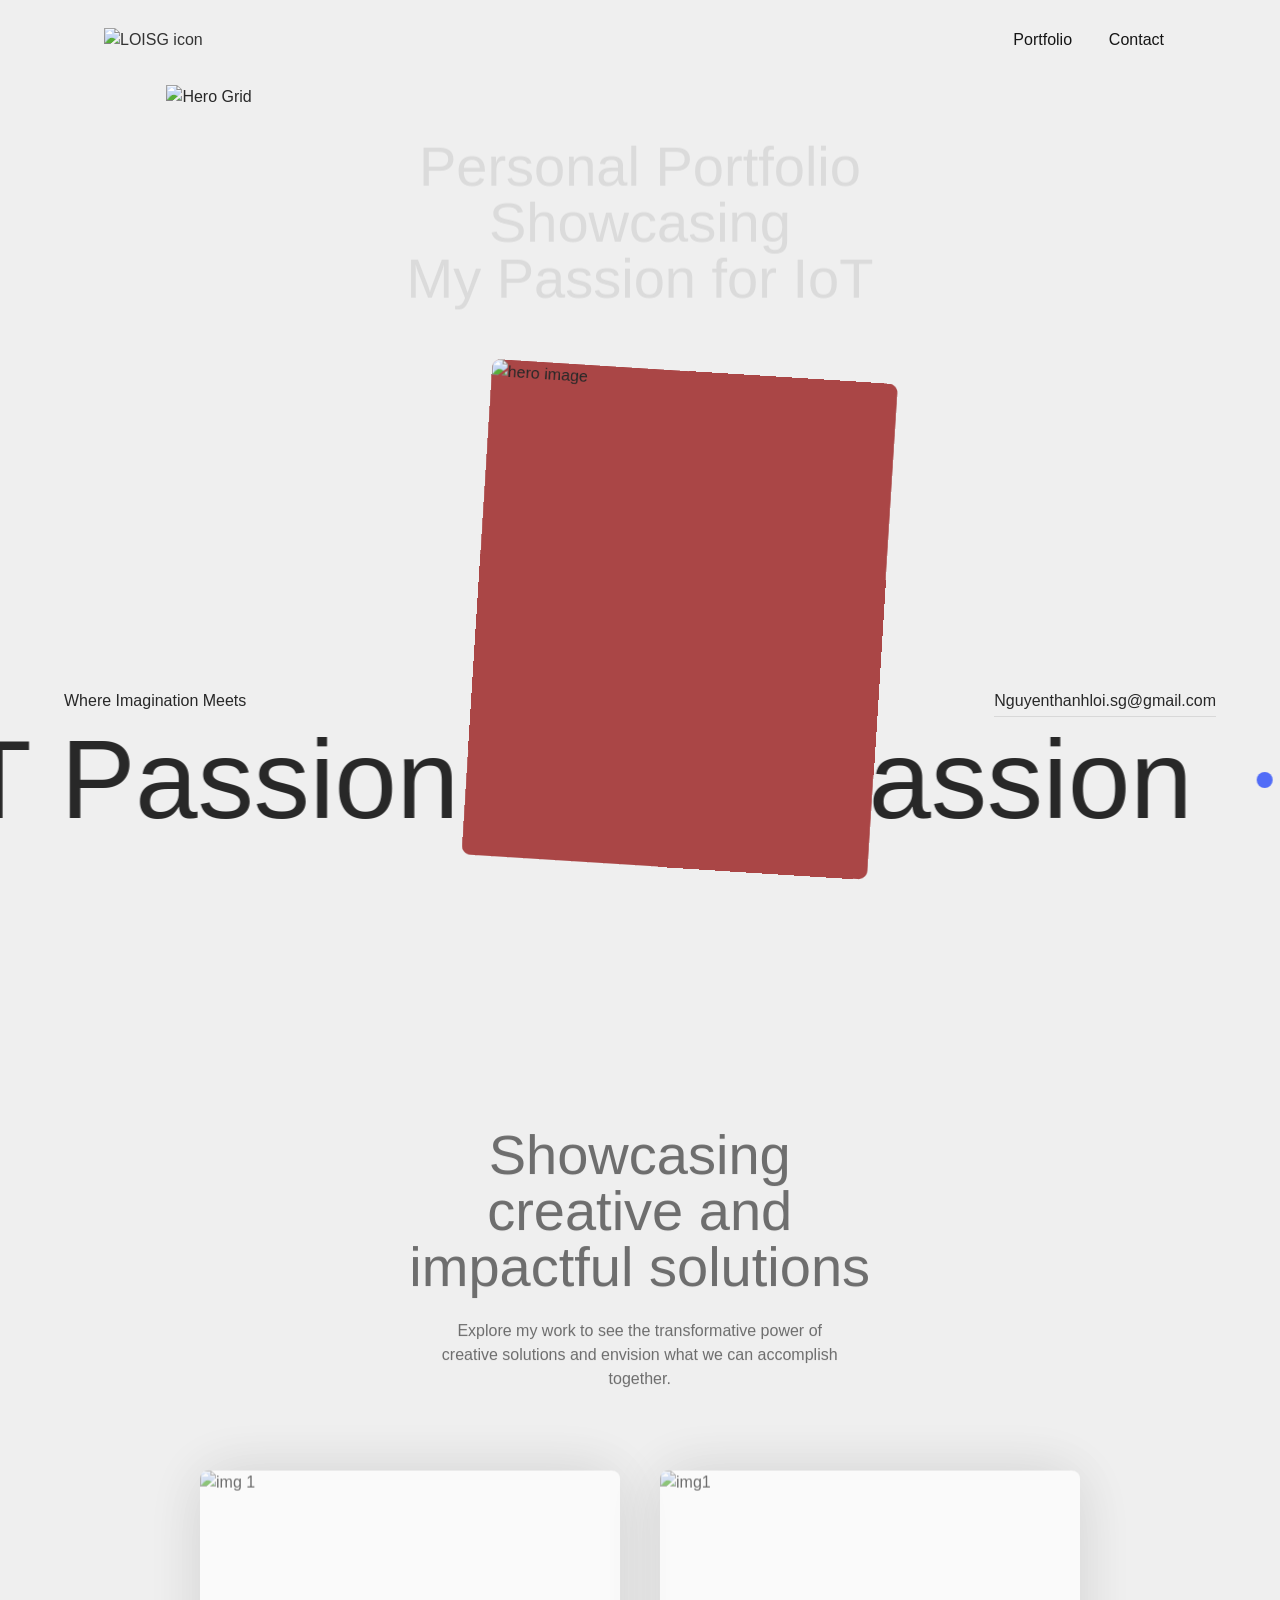
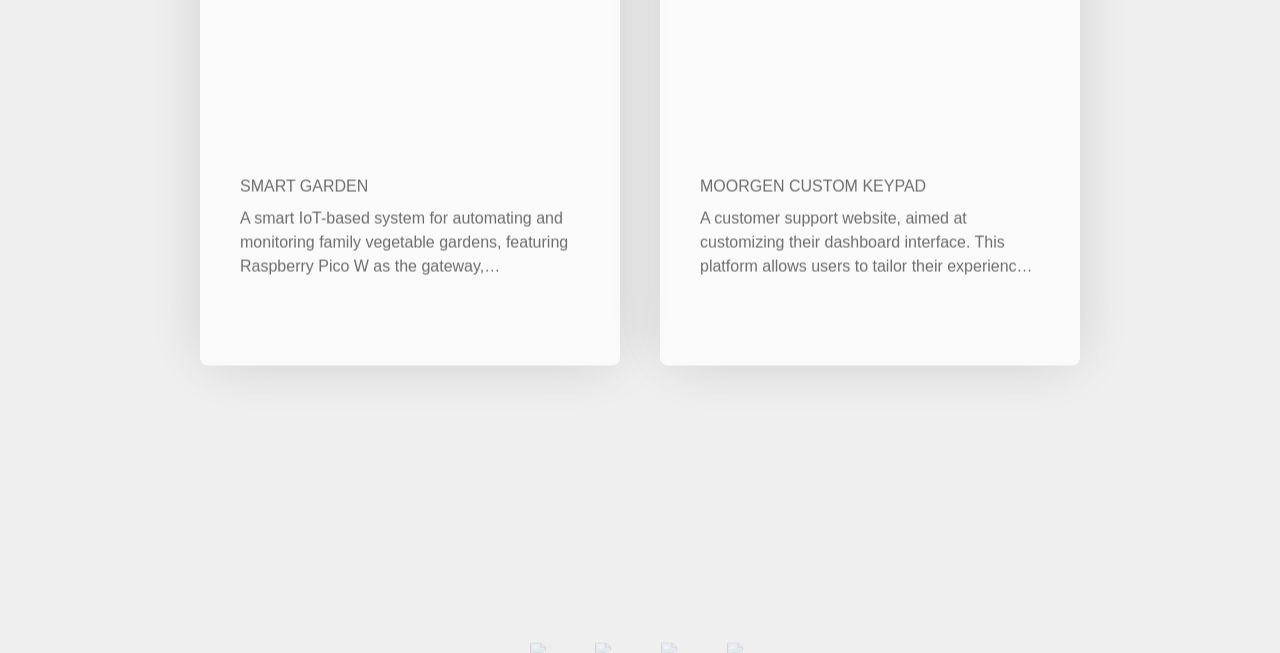
==== index.html @ 0ff7c307 "Add files via upload" ====
<!DOCTYPE html>
<html
    data-wf-domain="loisg-passion-site.webflow.io"
    data-wf-page="6790f8ea25bfd6df474d1ed1"
    data-wf-site="6790f8ea25bfd6df474d1e7c"
    data-wf-status="1"
    lang="en"
    data-wf-locale="en"
>
    <head>
        <meta charset="utf-8" />
        <title>LOISG - Personal Portfolio Showcasing Passion for IoT</title>
        <meta
            content="Explore LOISG – a personal portfolio showcasing innovative electronics and technology projects. Discover IoT systems, automated solutions, and creative designs, fueled by passion for engineering and innovation."
            name="description"
        />
        <meta content="LOISG - Personal Portfolio Showcasing Passion for IoT" property="og:title" />
        <meta
            content="Explore LOISG – a personal portfolio showcasing innovative electronics and technology projects. Discover IoT systems, automated solutions, and creative designs, fueled by passion for engineering and innovation."
            property="og:description"
        />
        <meta
            content="https://cdn.prod.website-files.com/6790f8ea25bfd6df474d1e7c/67911009c39aebdae62a42f0_opengraph.jpg"
            property="og:image"
        />
        <meta content="LOISG - Personal Portfolio Showcasing Passion for IoT" property="twitter:title" />
        <meta
            content="Explore LOISG – a personal portfolio showcasing innovative electronics and technology projects. Discover IoT systems, automated solutions, and creative designs, fueled by passion for engineering and innovation."
            property="twitter:description"
        />
        <meta
            content="https://cdn.prod.website-files.com/6790f8ea25bfd6df474d1e7c/67911009c39aebdae62a42f0_opengraph.jpg"
            property="twitter:image"
        />
        <meta property="og:type" content="website" />
        <meta content="summary_large_image" name="twitter:card" />
        <meta content="width=device-width, initial-scale=1" name="viewport" />
        <meta content="Webflow" name="generator" />
        <link
            href="./css/style.css"
            rel="stylesheet"
            type="text/css"
        />
        <style>
            @media (min-width: 992px) {
                html.w-mod-js:not(.w-mod-ix) [data-w-id="0c7c2682-6342-a43c-b392-cb6e493522ea"] {
                    -webkit-transform: translate3d(0, 30vh, 0) scale3d(1.3, 1.3, 1) rotateX(0) rotateY(0) rotateZ(0)
                        skew(0, 0);
                    -moz-transform: translate3d(0, 30vh, 0) scale3d(1.3, 1.3, 1) rotateX(0) rotateY(0) rotateZ(0)
                        skew(0, 0);
                    -ms-transform: translate3d(0, 30vh, 0) scale3d(1.3, 1.3, 1) rotateX(0) rotateY(0) rotateZ(0)
                        skew(0, 0);
                    transform: translate3d(0, 30vh, 0) scale3d(1.3, 1.3, 1) rotateX(0) rotateY(0) rotateZ(0) skew(0, 0);
                    opacity: 0;
                }
                html.w-mod-js:not(.w-mod-ix) [data-w-id="a2ff7de1-f5c8-9a0f-7d5f-4812849e6410"] {
                    -webkit-transform: translate3d(0, 30vh, 0) scale3d(1.3, 1.3, 1) rotateX(0) rotateY(0) rotateZ(0)
                        skew(0, 0);
                    -moz-transform: translate3d(0, 30vh, 0) scale3d(1.3, 1.3, 1) rotateX(0) rotateY(0) rotateZ(0)
                        skew(0, 0);
                    -ms-transform: translate3d(0, 30vh, 0) scale3d(1.3, 1.3, 1) rotateX(0) rotateY(0) rotateZ(0)
                        skew(0, 0);
                    transform: translate3d(0, 30vh, 0) scale3d(1.3, 1.3, 1) rotateX(0) rotateY(0) rotateZ(0) skew(0, 0);
                    opacity: 0;
                }
                html.w-mod-js:not(.w-mod-ix) [data-w-id="0cc9797f-b74e-017e-ffb6-8be9cac3d6a0"] {
                    -webkit-transform: translate3d(0, 30vh, 0) scale3d(1.3, 1.3, 1) rotateX(0) rotateY(0) rotateZ(0)
                        skew(0, 0);
                    -moz-transform: translate3d(0, 30vh, 0) scale3d(1.3, 1.3, 1) rotateX(0) rotateY(0) rotateZ(0)
                        skew(0, 0);
                    -ms-transform: translate3d(0, 30vh, 0) scale3d(1.3, 1.3, 1) rotateX(0) rotateY(0) rotateZ(0)
                        skew(0, 0);
                    transform: translate3d(0, 30vh, 0) scale3d(1.3, 1.3, 1) rotateX(0) rotateY(0) rotateZ(0) skew(0, 0);
                    opacity: 0;
                }
            }
            @media (max-width: 991px) and (min-width: 768px) {
                html.w-mod-js:not(.w-mod-ix) [data-w-id="0c7c2682-6342-a43c-b392-cb6e493522ea"] {
                    -webkit-transform: translate3d(0, 30vh, 0) scale3d(1.3, 1.3, 1) rotateX(0) rotateY(0)
                        rotateZ(3.712deg) skew(0, 0);
                    -moz-transform: translate3d(0, 30vh, 0) scale3d(1.3, 1.3, 1) rotateX(0) rotateY(0) rotateZ(3.712deg)
                        skew(0, 0);
                    -ms-transform: translate3d(0, 30vh, 0) scale3d(1.3, 1.3, 1) rotateX(0) rotateY(0) rotateZ(3.712deg)
                        skew(0, 0);
                    transform: translate3d(0, 30vh, 0) scale3d(1.3, 1.3, 1) rotateX(0) rotateY(0) rotateZ(3.712deg)
                        skew(0, 0);
                    opacity: 0;
                }
                html.w-mod-js:not(.w-mod-ix) [data-w-id="a2ff7de1-f5c8-9a0f-7d5f-4812849e6410"] {
                    -webkit-transform: translate3d(0, 30vh, 0) scale3d(1.3, 1.3, 1) rotateX(0) rotateY(0)
                        rotateZ(-0.463deg) skew(0, 0);
                    -moz-transform: translate3d(0, 30vh, 0) scale3d(1.3, 1.3, 1) rotateX(0) rotateY(0)
                        rotateZ(-0.463deg) skew(0, 0);
                    -ms-transform: translate3d(0, 30vh, 0) scale3d(1.3, 1.3, 1) rotateX(0) rotateY(0) rotateZ(-0.463deg)
                        skew(0, 0);
                    transform: translate3d(0, 30vh, 0) scale3d(1.3, 1.3, 1) rotateX(0) rotateY(0) rotateZ(-0.463deg)
                        skew(0, 0);
                    opacity: 0;
                }
                html.w-mod-js:not(.w-mod-ix) [data-w-id="0cc9797f-b74e-017e-ffb6-8be9cac3d6a0"] {
                    -webkit-transform: translate3d(0, 30vh, 0) scale3d(1.3, 1.3, 1) rotateX(0) rotateY(0)
                        rotateZ(-4.89deg) skew(0, 0);
                    -moz-transform: translate3d(0, 30vh, 0) scale3d(1.3, 1.3, 1) rotateX(0) rotateY(0) rotateZ(-4.89deg)
                        skew(0, 0);
                    -ms-transform: translate3d(0, 30vh, 0) scale3d(1.3, 1.3, 1) rotateX(0) rotateY(0) rotateZ(-4.89deg)
                        skew(0, 0);
                    transform: translate3d(0, 30vh, 0) scale3d(1.3, 1.3, 1) rotateX(0) rotateY(0) rotateZ(-4.89deg)
                        skew(0, 0);
                    opacity: 0;
                }
            }
            @media (max-width: 767px) and (min-width: 480px) {
                html.w-mod-js:not(.w-mod-ix) [data-w-id="0c7c2682-6342-a43c-b392-cb6e493522ea"] {
                    -webkit-transform: translate3d(0, 30vh, 0) scale3d(1.3, 1.3, 1) rotateX(0) rotateY(0)
                        rotateZ(3.712deg) skew(0, 0);
                    -moz-transform: translate3d(0, 30vh, 0) scale3d(1.3, 1.3, 1) rotateX(0) rotateY(0) rotateZ(3.712deg)
                        skew(0, 0);
                    -ms-transform: translate3d(0, 30vh, 0) scale3d(1.3, 1.3, 1) rotateX(0) rotateY(0) rotateZ(3.712deg)
                        skew(0, 0);
                    transform: translate3d(0, 30vh, 0) scale3d(1.3, 1.3, 1) rotateX(0) rotateY(0) rotateZ(3.712deg)
                        skew(0, 0);
                    opacity: 0;
                }
                html.w-mod-js:not(.w-mod-ix) [data-w-id="a2ff7de1-f5c8-9a0f-7d5f-4812849e6410"] {
                    -webkit-transform: translate3d(0, 30vh, 0) scale3d(1.3, 1.3, 1) rotateX(0) rotateY(0)
                        rotateZ(-0.463deg) skew(0, 0);
                    -moz-transform: translate3d(0, 30vh, 0) scale3d(1.3, 1.3, 1) rotateX(0) rotateY(0)
                        rotateZ(-0.463deg) skew(0, 0);
                    -ms-transform: translate3d(0, 30vh, 0) scale3d(1.3, 1.3, 1) rotateX(0) rotateY(0) rotateZ(-0.463deg)
                        skew(0, 0);
                    transform: translate3d(0, 30vh, 0) scale3d(1.3, 1.3, 1) rotateX(0) rotateY(0) rotateZ(-0.463deg)
                        skew(0, 0);
                    opacity: 0;
                }
                html.w-mod-js:not(.w-mod-ix) [data-w-id="0cc9797f-b74e-017e-ffb6-8be9cac3d6a0"] {
                    -webkit-transform: translate3d(0, 30vh, 0) scale3d(1.3, 1.3, 1) rotateX(0) rotateY(0)
                        rotateZ(-4.89deg) skew(0, 0);
                    -moz-transform: translate3d(0, 30vh, 0) scale3d(1.3, 1.3, 1) rotateX(0) rotateY(0) rotateZ(-4.89deg)
                        skew(0, 0);
                    -ms-transform: translate3d(0, 30vh, 0) scale3d(1.3, 1.3, 1) rotateX(0) rotateY(0) rotateZ(-4.89deg)
                        skew(0, 0);
                    transform: translate3d(0, 30vh, 0) scale3d(1.3, 1.3, 1) rotateX(0) rotateY(0) rotateZ(-4.89deg)
                        skew(0, 0);
                    opacity: 0;
                }
            }
            @media (max-width: 479px) {
                html.w-mod-js:not(.w-mod-ix) [data-w-id="0c7c2682-6342-a43c-b392-cb6e493522ea"] {
                    -webkit-transform: translate3d(0, 30vh, 0) scale3d(1.3, 1.3, 1) rotateX(0) rotateY(0)
                        rotateZ(3.712deg) skew(0, 0);
                    -moz-transform: translate3d(0, 30vh, 0) scale3d(1.3, 1.3, 1) rotateX(0) rotateY(0) rotateZ(3.712deg)
                        skew(0, 0);
                    -ms-transform: translate3d(0, 30vh, 0) scale3d(1.3, 1.3, 1) rotateX(0) rotateY(0) rotateZ(3.712deg)
                        skew(0, 0);
                    transform: translate3d(0, 30vh, 0) scale3d(1.3, 1.3, 1) rotateX(0) rotateY(0) rotateZ(3.712deg)
                        skew(0, 0);
                    opacity: 0;
                }
                html.w-mod-js:not(.w-mod-ix) [data-w-id="a2ff7de1-f5c8-9a0f-7d5f-4812849e6410"] {
                    -webkit-transform: translate3d(0, 30vh, 0) scale3d(1.3, 1.3, 1) rotateX(0) rotateY(0)
                        rotateZ(-0.463deg) skew(0, 0);
                    -moz-transform: translate3d(0, 30vh, 0) scale3d(1.3, 1.3, 1) rotateX(0) rotateY(0)
                        rotateZ(-0.463deg) skew(0, 0);
                    -ms-transform: translate3d(0, 30vh, 0) scale3d(1.3, 1.3, 1) rotateX(0) rotateY(0) rotateZ(-0.463deg)
                        skew(0, 0);
                    transform: translate3d(0, 30vh, 0) scale3d(1.3, 1.3, 1) rotateX(0) rotateY(0) rotateZ(-0.463deg)
                        skew(0, 0);
                    opacity: 0;
                }
                html.w-mod-js:not(.w-mod-ix) [data-w-id="0cc9797f-b74e-017e-ffb6-8be9cac3d6a0"] {
                    -webkit-transform: translate3d(0, 30vh, 0) scale3d(1.3, 1.3, 1) rotateX(0) rotateY(0)
                        rotateZ(-4.89deg) skew(0, 0);
                    -moz-transform: translate3d(0, 30vh, 0) scale3d(1.3, 1.3, 1) rotateX(0) rotateY(0) rotateZ(-4.89deg)
                        skew(0, 0);
                    -ms-transform: translate3d(0, 30vh, 0) scale3d(1.3, 1.3, 1) rotateX(0) rotateY(0) rotateZ(-4.89deg)
                        skew(0, 0);
                    transform: translate3d(0, 30vh, 0) scale3d(1.3, 1.3, 1) rotateX(0) rotateY(0) rotateZ(-4.89deg)
                        skew(0, 0);
                    opacity: 0;
                }
            }
        </style>
        <script type="text/javascript">
            !(function (o, c) {
                var n = c.documentElement,
                    t = " w-mod-"
                ;(n.className += t + "js"),
                    ("ontouchstart" in o || (o.DocumentTouch && c instanceof DocumentTouch)) &&
                        (n.className += t + "touch")
            })(window, document)
        </script>
        <link
            href="https://cdn.prod.website-files.com/6790f8ea25bfd6df474d1e7c/67911d015299837e9db771ef_Favicon-loisg-small.svg"
            rel="shortcut icon"
            type="image/x-icon"
        />
        <link
            href="https://cdn.prod.website-files.com/6790f8ea25bfd6df474d1e7c/67911cf6c8962456f4c2b087_Favicon-loisg.svg"
            rel="apple-touch-icon"
        />
    </head>
    <body>
        <div
            data-animation="default"
            data-collapse="medium"
            data-duration="400"
            data-easing="ease"
            data-easing2="ease"
            role="banner"
            class="navbar w-nav"
        >
            <div class="container container-large w-container">
                <div class="navbar-component">
                    <a
                        href="./"
                        data-w-id="c08c31ce-33d2-82a1-d45c-c9af799b5687"
                        aria-current="page"
                        class="brand w-nav-brand w--current"
                        ><img
                            loading="lazy"
                            src="https://cdn.prod.website-files.com/6790f8ea25bfd6df474d1e7c/67911008443bcf5f6f31fd9a_LoiSG.svg"
                            alt="LOISG icon"
                    /></a>
                    <div class="nav-menu-wrap">
                        <div class="right-navbar-content">
                            <a href="./portfolio/" class="link-block-navbar w-inline-block"
                                ><div class="text-weight-medium">Portfolio</div></a
                            ><a href="./contact/" class="link-block-navbar w-inline-block"
                                ><div class="text-weight-medium">Contact</div></a
                            >
                        </div>
                        <div>
                            <div class="nav-menu-wrap">
                                <div class="menu-button w-nav-button">
                                    <img
                                        src="https://cdn.prod.website-files.com/6790f8ea25bfd6df474d1e7c/6791169849626940019168e5_menu-icon.svg"
                                        alt="menu icon"
                                        class="menu-icon"
                                    />
                                </div>
                            </div>
                            <nav role="navigation" class="nav-menu w-nav-menu">
                                <a href="./portfolio/" class="nav-link w-inline-block"
                                    ><div class="text-weight-medium">Portfolio</div></a
                                ><a href="./contact/" class="nav-link w-inline-block"
                                    ><div class="text-weight-medium">Contact</div></a
                                >
                            </nav>
                        </div>
                    </div>
                </div>
            </div>
        </div>
        <section class="hero">
            <div class="hero-wrapper">
                <div class="w-layout-blockcontainer container w-container">
                    <div class="hero-header">
                        <div
                            style="
                                -webkit-transform: translate3d(0, 10vh, 0) scale3d(1, 1, 1) rotateX(0) rotateY(0)
                                    rotateZ(0) skew(0, 0);
                                -moz-transform: translate3d(0, 10vh, 0) scale3d(1, 1, 1) rotateX(0) rotateY(0)
                                    rotateZ(0) skew(0, 0);
                                -ms-transform: translate3d(0, 10vh, 0) scale3d(1, 1, 1) rotateX(0) rotateY(0) rotateZ(0)
                                    skew(0, 0);
                                transform: translate3d(0, 10vh, 0) scale3d(1, 1, 1) rotateX(0) rotateY(0) rotateZ(0)
                                    skew(0, 0);
                                opacity: 0;
                            "
                            class="heading"
                        >
                            <h2 class="heading-2">Personal Portfolio Showcasing<br />My Passion for IoT</h2>
                        </div>
                    </div>
                </div>
                <div class="hero-interaction-wrapper">
                    <div data-w-id="0cc9797f-b74e-017e-ffb6-8be9cac3d6a0" class="hero-card first">
                        <img
                            src="https://cdn.prod.website-files.com/6790f8ea25bfd6df474d1e7c/6791ee51208fbdf064c0afbb_img1-min.jpg"
                            loading="lazy"
                            sizes="(max-width: 479px) 100vw, (max-width: 767px) 662.600830078125px, 100vw"
                            srcset="
                                https://cdn.prod.website-files.com/6790f8ea25bfd6df474d1e7c/6791ee51208fbdf064c0afbb_img1-min-p-500.jpg 500w,
                                https://cdn.prod.website-files.com/6790f8ea25bfd6df474d1e7c/6791ee51208fbdf064c0afbb_img1-min-p-800.jpg 800w,
                                https://cdn.prod.website-files.com/6790f8ea25bfd6df474d1e7c/6791ee51208fbdf064c0afbb_img1-min.jpg       900w
                            "
                            alt="hero image"
                            class="image"
                        />
                    </div>
                    <div data-w-id="a2ff7de1-f5c8-9a0f-7d5f-4812849e6410" class="hero-card second">
                        <img
                            src="https://cdn.prod.website-files.com/6790f8ea25bfd6df474d1e7c/679110094dd9c8aa9fc2557e_img2-min.jpg"
                            loading="lazy"
                            sizes="(max-width: 479px) 100vw, (max-width: 767px) 606.121826171875px, 92vw"
                            srcset="
                                https://cdn.prod.website-files.com/6790f8ea25bfd6df474d1e7c/679110094dd9c8aa9fc2557e_img2-min-p-500.jpg 500w,
                                https://cdn.prod.website-files.com/6790f8ea25bfd6df474d1e7c/679110094dd9c8aa9fc2557e_img2-min-p-800.jpg 800w,
                                https://cdn.prod.website-files.com/6790f8ea25bfd6df474d1e7c/679110094dd9c8aa9fc2557e_img2-min.jpg       900w
                            "
                            alt="hero image"
                            class="image"
                        />
                    </div>
                    <div data-w-id="0c7c2682-6342-a43c-b392-cb6e493522ea" class="hero-card third">
                        <img
                            src="https://cdn.prod.website-files.com/6790f8ea25bfd6df474d1e7c/67911009eb7a121c6027fd7a_img3-min.jpg"
                            loading="lazy"
                            sizes="(max-width: 479px) 100vw, (max-width: 767px) 647.9447021484375px, 98vw"
                            srcset="
                                https://cdn.prod.website-files.com/6790f8ea25bfd6df474d1e7c/67911009eb7a121c6027fd7a_img3-min-p-500.jpg 500w,
                                https://cdn.prod.website-files.com/6790f8ea25bfd6df474d1e7c/67911009eb7a121c6027fd7a_img3-min-p-800.jpg 800w,
                                https://cdn.prod.website-files.com/6790f8ea25bfd6df474d1e7c/67911009eb7a121c6027fd7a_img3-min.jpg       900w
                            "
                            alt="hero image"
                            class="image"
                        />
                    </div>
                </div>
                <div class="hero-component">
                    <div
                        style="
                            -webkit-transform: translate3d(0, 15vh, 0) scale3d(1, 1, 1) rotateX(0) rotateY(0) rotateZ(0)
                                skew(0, 0);
                            -moz-transform: translate3d(0, 15vh, 0) scale3d(1, 1, 1) rotateX(0) rotateY(0) rotateZ(0)
                                skew(0, 0);
                            -ms-transform: translate3d(0, 15vh, 0) scale3d(1, 1, 1) rotateX(0) rotateY(0) rotateZ(0)
                                skew(0, 0);
                            transform: translate3d(0, 15vh, 0) scale3d(1, 1, 1) rotateX(0) rotateY(0) rotateZ(0)
                                skew(0, 0);
                            opacity: 0;
                        "
                        class="hero-content"
                    >
                        <div class="hero-left-content">
                            <div class="text-weight-medium">Where Imagination Meets</div>
                        </div>
                        <div class="hero-button">
                            <a
                                data-w-id="f367486e-ac08-4db0-60b7-352914eece19"
                                href="./contact/"
                                class="button-hero w-inline-block"
                                ><div class="text-weight-medium">Nguyenthanhloi.sg@gmail.com</div>
                                <div class="button-line-wrap">
                                    <div style="width: 0%" class="button-line-animation"></div></div
                            ></a>
                        </div>
                    </div>
                    <div
                        style="
                            -webkit-transform: translate3d(0, 15vh, 0) scale3d(1, 1, 1) rotateX(0) rotateY(0) rotateZ(0)
                                skew(0, 0);
                            -moz-transform: translate3d(0, 15vh, 0) scale3d(1, 1, 1) rotateX(0) rotateY(0) rotateZ(0)
                                skew(0, 0);
                            -ms-transform: translate3d(0, 15vh, 0) scale3d(1, 1, 1) rotateX(0) rotateY(0) rotateZ(0)
                                skew(0, 0);
                            transform: translate3d(0, 15vh, 0) scale3d(1, 1, 1) rotateX(0) rotateY(0) rotateZ(0)
                                skew(0, 0);
                            opacity: 0;
                        "
                        class="hero-big-text"
                    >
                        <div
                            style="
                                -webkit-transform: translate3d(0%, 0, 0) scale3d(1, 1, 1) rotateX(0) rotateY(0)
                                    rotateZ(0) skew(0, 0);
                                -moz-transform: translate3d(0%, 0, 0) scale3d(1, 1, 1) rotateX(0) rotateY(0) rotateZ(0)
                                    skew(0, 0);
                                -ms-transform: translate3d(0%, 0, 0) scale3d(1, 1, 1) rotateX(0) rotateY(0) rotateZ(0)
                                    skew(0, 0);
                                transform: translate3d(0%, 0, 0) scale3d(1, 1, 1) rotateX(0) rotateY(0) rotateZ(0)
                                    skew(0, 0);
                            "
                            class="hero-big-text-child"
                        >
                            <div class="hero-marquee">
                                <div class="text-size-display">IoT Passion</div>
                                <div class="big-elipse"></div>
                            </div>
                            <div class="hero-marquee">
                                <div class="text-size-display">IoT Passion</div>
                                <div class="big-elipse"></div>
                            </div>
                            <div class="hero-marquee">
                                <div class="text-size-display">IoT Passion</div>
                                <div class="big-elipse"></div>
                            </div>
                            <div class="hero-marquee">
                                <div class="text-size-display">IoT Passion</div>
                                <div class="big-elipse"></div>
                            </div>
                        </div>
                        <div
                            style="
                                -webkit-transform: translate3d(0%, 0, 0) scale3d(1, 1, 1) rotateX(0) rotateY(0)
                                    rotateZ(0) skew(0, 0);
                                -moz-transform: translate3d(0%, 0, 0) scale3d(1, 1, 1) rotateX(0) rotateY(0) rotateZ(0)
                                    skew(0, 0);
                                -ms-transform: translate3d(0%, 0, 0) scale3d(1, 1, 1) rotateX(0) rotateY(0) rotateZ(0)
                                    skew(0, 0);
                                transform: translate3d(0%, 0, 0) scale3d(1, 1, 1) rotateX(0) rotateY(0) rotateZ(0)
                                    skew(0, 0);
                            "
                            class="hero-big-text-child"
                        >
                            <div class="hero-marquee">
                                <div class="text-size-display">IoT Passion</div>
                                <div class="big-elipse"></div>
                            </div>
                            <div class="hero-marquee">
                                <div class="text-size-display">IoT Passion</div>
                                <div class="big-elipse"></div>
                            </div>
                            <div class="hero-marquee">
                                <div class="text-size-display">IoT Passion</div>
                                <div class="big-elipse"></div>
                            </div>
                            <div class="hero-marquee">
                                <div class="text-size-display">IoT Passion</div>
                                <div class="big-elipse"></div>
                            </div>
                        </div>
                    </div>
                </div>
                <div class="hero-grid">
                    <img
                        src="https://cdn.prod.website-files.com/6790f8ea25bfd6df474d1e7c/6790f8ea25bfd6df474d1eec_Hero%20Background%20Grid.svg"
                        loading="lazy"
                        alt="Hero Grid"
                    />
                </div>
            </div>
        </section>
        <section class="section-logos">
            <div class="w-layout-blockcontainer container container-width-75 w-container">
                <div class="big-gap">
                    <div class="works-wrapper">
                        <div class="header">
                            <h2 class="heading-2">Showcasing creative and impactful solutions</h2>
                            <div class="max-width-45ch">
                                <p>
                                    Explore my work to see the transformative power of creative solutions and envision
                                    what we can accomplish together.
                                </p>
                            </div>
                        </div>
                        <div class="collection-list-wrapper">
                            <div class="collection-list">
                                <div
                                    id="w-node-c3549086-0594-530f-241f-27cd71a5bf88-474d1ed1"
                                    data-w-id="c3549086-0594-530f-241f-27cd71a5bf88"
                                    class="works-card box-shadow"
                                >
                                    <div class="works-link">
                                        <div class="works-image">
                                            <img
                                                src="https://cdn.prod.website-files.com/6790f8ea25bfd6df474d1e7c/6791edbec05d901840872158_img1.jpg"
                                                loading="lazy"
                                                sizes="(max-width: 479px) 83vw, (max-width: 767px) 65vw, (max-width: 991px) 33vw, 34vw"
                                                srcset="
                                                    https://cdn.prod.website-files.com/6790f8ea25bfd6df474d1e7c/6791edbec05d901840872158_img1-p-500.jpg   500w,
                                                    https://cdn.prod.website-files.com/6790f8ea25bfd6df474d1e7c/6791edbec05d901840872158_img1-p-800.jpg   800w,
                                                    https://cdn.prod.website-files.com/6790f8ea25bfd6df474d1e7c/6791edbec05d901840872158_img1-p-1080.jpg 1080w,
                                                    https://cdn.prod.website-files.com/6790f8ea25bfd6df474d1e7c/6791edbec05d901840872158_img1.jpg        1500w
                                                "
                                                alt="img 1"
                                                class="image landscape"
                                            /><a href="./portfolio/project-1/" class="works-hover-follow w-inline-block"
                                                ><div class="font-move">
                                                    <div class="text-weight-medium">View Project</div>
                                                </div></a
                                            >
                                        </div>
                                        <div class="work-content">
                                            <a href="./portfolio/project-1/" class="text-weight-medium caps">SMART GARDEN</a>
                                            <p class="work-card-paragraph">
                                                A smart IoT-based system for automating and monitoring family vegetable
                                                gardens, featuring Raspberry Pico W as the gateway, STM32F103C8T6 (Blue
                                                Pill) as nodes, Firebase as the Server, and LoRa communication.
                                            </p>
                                        </div>
                                    </div>
                                </div>
                                <div
                                    id="w-node-_5b456548-04c5-2c67-3018-2d0c510257e5-474d1ed1"
                                    data-w-id="5b456548-04c5-2c67-3018-2d0c510257e5"
                                    class="works-card box-shadow"
                                >
                                    <div class="works-link">
                                        <div class="works-image">
                                            <img
                                                src="https://cdn.prod.website-files.com/6790f8ea25bfd6df474d1e7c/67926400569a4f50128b23b2_img1.jpg"
                                                loading="lazy"
                                                sizes="(max-width: 479px) 83vw, (max-width: 767px) 65vw, (max-width: 991px) 33vw, 34vw"
                                                srcset="
                                                    https://cdn.prod.website-files.com/6790f8ea25bfd6df474d1e7c/67926400569a4f50128b23b2_img1-p-500.jpg   500w,
                                                    https://cdn.prod.website-files.com/6790f8ea25bfd6df474d1e7c/67926400569a4f50128b23b2_img1-p-800.jpg   800w,
                                                    https://cdn.prod.website-files.com/6790f8ea25bfd6df474d1e7c/67926400569a4f50128b23b2_img1-p-1080.jpg 1080w,
                                                    https://cdn.prod.website-files.com/6790f8ea25bfd6df474d1e7c/67926400569a4f50128b23b2_img1.jpg        1500w
                                                "
                                                alt="img1"
                                                class="image landscape"
                                            /><a
                                                href="https://moorgen-custom-keypad.netlify.app/"
                                                target="_blank"
                                                class="works-hover-follow w-inline-block"
                                                ><div class="font-move">
                                                    <div class="text-weight-medium">View Project</div>
                                                </div></a
                                            >
                                        </div>
                                        <div class="work-content">
                                            <a
                                                href="https://moorgen-custom-keypad.netlify.app/"
                                                target="_blank"
                                                class="text-weight-medium caps"
                                                >moorgen custom keypad</a
                                            >
                                            <p class="work-card-paragraph">
                                                A customer support website, aimed at customizing their dashboard
                                                interface. This platform allows users to tailor their experience to
                                                better meet their individual needs. Easy navigation and user-friendly
                                                functionality are top priorities.
                                            </p>
                                        </div>
                                    </div>
                                </div>
                            </div>
                        </div>
                    </div>
                </div>
            </div>
        </section>
        <section class="section-footer">
            <div class="w-layout-blockcontainer container w-container">
                <div class="footer-component">
                    <div data-w-id="c5d8eef3-d830-ec9d-883c-86fdefaf285f" style="opacity: 0" class="footer-heading">
                        <img
                            src="https://cdn.prod.website-files.com/6790f8ea25bfd6df474d1e7c/67911008443bcf5f6f31fd9a_LoiSG.svg"
                            loading="lazy"
                            alt="LOISG icon"
                        />
                    </div>
                    <div class="footer-links-component">
                        <div class="footer-social-wrapper">
                            <a
                                href="https://www.facebook.com/Nguyenthanhloisg/"
                                target="_blank"
                                class="footer-social w-inline-block"
                                ><img
                                    src="https://cdn.prod.website-files.com/6790f8ea25bfd6df474d1e7c/679223565b77d182dee3b9c1_vector1.svg"
                                    loading="lazy"
                                    alt="vector1"
                                    class="icon-links" /></a
                            ><a
                                href="https://www.youtube.com/@Nguyenthanhloisg"
                                target="_blank"
                                class="footer-social w-inline-block"
                                ><img
                                    src="https://cdn.prod.website-files.com/6790f8ea25bfd6df474d1e7c/67922355a29a5d27f6a448c2_vector2.svg"
                                    loading="lazy"
                                    alt="vector2"
                                    class="icon-links" /></a
                            ><a
                                href="https://www.linkedin.com/in/nguyenthanhloisg/"
                                target="_blank"
                                class="footer-social w-inline-block"
                                ><img
                                    src="https://cdn.prod.website-files.com/6790f8ea25bfd6df474d1e7c/67922356d6a744ac090addc0_vector4.svg"
                                    loading="lazy"
                                    alt="vector4"
                                    class="icon-links" /></a
                            ><a
                                href="https://github.com/nguyenthanhloisg"
                                target="_blank"
                                class="footer-social w-inline-block"
                                ><img
                                    src="https://cdn.prod.website-files.com/6790f8ea25bfd6df474d1e7c/67922356080cc864ffed2ece_vector3.svg"
                                    loading="lazy"
                                    alt="vector3"
                                    class="icon-links"
                            /></a>
                        </div>
                    </div>
                </div>
            </div>
        </section>
        <script
            src="./js/jquery.js"
            type="text/javascript"
        ></script>
        <script
            src="./js/loisg.js"
            type="text/javascript"
        ></script>
        <script>
            $(document).ready(function() {$(".w-webflow-badge").removeClass("w-webflow-badge").empty(); });
        </script>
    </body>
</html>
---- css/style.css ----
html {
  -webkit-text-size-adjust: 100%;
  -ms-text-size-adjust: 100%;
  font-family: sans-serif;
}

body {
  margin: 0;
}

article, aside, details, figcaption, figure, footer, header, hgroup, main, menu, nav, section, summary {
  display: block;
}

audio, canvas, progress, video {
  vertical-align: baseline;
  display: inline-block;
}

audio:not([controls]) {
  height: 0;
  display: none;
}

[hidden], template {
  display: none;
}

a {
  background-color: #0000;
}

a:active, a:hover {
  outline: 0;
}

abbr[title] {
  border-bottom: 1px dotted;
}

b, strong {
  font-weight: bold;
}

dfn {
  font-style: italic;
}

h1 {
  margin: .67em 0;
  font-size: 2em;
}

mark {
  color: #000;
  background: #ff0;
}

small {
  font-size: 80%;
}

sub, sup {
  vertical-align: baseline;
  font-size: 75%;
  line-height: 0;
  position: relative;
}

sup {
  top: -.5em;
}

sub {
  bottom: -.25em;
}

img {
  border: 0;
}

svg:not(:root) {
  overflow: hidden;
}

hr {
  box-sizing: content-box;
  height: 0;
}

pre {
  overflow: auto;
}

code, kbd, pre, samp {
  font-family: monospace;
  font-size: 1em;
}

button, input, optgroup, select, textarea {
  color: inherit;
  font: inherit;
  margin: 0;
}

button {
  overflow: visible;
}

button, select {
  text-transform: none;
}

button, html input[type="button"], input[type="reset"] {
  -webkit-appearance: button;
  cursor: pointer;
}

button[disabled], html input[disabled] {
  cursor: default;
}

button::-moz-focus-inner, input::-moz-focus-inner {
  border: 0;
  padding: 0;
}

input {
  line-height: normal;
}

input[type="checkbox"], input[type="radio"] {
  box-sizing: border-box;
  padding: 0;
}

input[type="number"]::-webkit-inner-spin-button, input[type="number"]::-webkit-outer-spin-button {
  height: auto;
}

input[type="search"] {
  -webkit-appearance: none;
}

input[type="search"]::-webkit-search-cancel-button, input[type="search"]::-webkit-search-decoration {
  -webkit-appearance: none;
}

legend {
  border: 0;
  padding: 0;
}

textarea {
  overflow: auto;
}

optgroup {
  font-weight: bold;
}

table {
  border-collapse: collapse;
  border-spacing: 0;
}

td, th {
  padding: 0;
}

@font-face {
  font-family: webflow-icons;
  src: url("[data-uri]") format("truetype");
  font-weight: normal;
  font-style: normal;
}

[class^="w-icon-"], [class*=" w-icon-"] {
  speak: none;
  font-variant: normal;
  text-transform: none;
  -webkit-font-smoothing: antialiased;
  -moz-osx-font-smoothing: grayscale;
  font-style: normal;
  font-weight: normal;
  line-height: 1;
  font-family: webflow-icons !important;
}

.w-icon-slider-right:before {
  content: "î˜€";
}

.w-icon-slider-left:before {
  content: "î˜";
}

.w-icon-nav-menu:before {
  content: "î˜‚";
}

.w-icon-arrow-down:before, .w-icon-dropdown-toggle:before {
  content: "î˜ƒ";
}

.w-icon-file-upload-remove:before {
  content: "î¤€";
}

.w-icon-file-upload-icon:before {
  content: "î¤ƒ";
}

* {
  box-sizing: border-box;
}

html {
  height: 100%;
}

body {
  color: #333;
  background-color: #fff;
  min-height: 100%;
  margin: 0;
  font-family: Arial, sans-serif;
  font-size: 14px;
  line-height: 20px;
}

img {
  vertical-align: middle;
  max-width: 100%;
  display: inline-block;
}

html.w-mod-touch * {
  background-attachment: scroll !important;
}

.w-block {
  display: block;
}

.w-inline-block {
  max-width: 100%;
  display: inline-block;
}

.w-clearfix:before, .w-clearfix:after {
  content: " ";
  grid-area: 1 / 1 / 2 / 2;
  display: table;
}

.w-clearfix:after {
  clear: both;
}

.w-hidden {
  display: none;
}

.w-button {
  color: #fff;
  line-height: inherit;
  cursor: pointer;
  background-color: #3898ec;
  border: 0;
  border-radius: 0;
  padding: 9px 15px;
  text-decoration: none;
  display: inline-block;
}

input.w-button {
  -webkit-appearance: button;
}

html[data-w-dynpage] [data-w-cloak] {
  color: #0000 !important;
}

.w-code-block {
  margin: unset;
}

pre.w-code-block code {
  all: inherit;
}

.w-optimization {
  display: contents;
}

.w-webflow-badge, .w-webflow-badge > img {
  box-sizing: unset;
  width: unset;
  height: unset;
  max-height: unset;
  max-width: unset;
  min-height: unset;
  min-width: unset;
  margin: unset;
  padding: unset;
  float: unset;
  clear: unset;
  border: unset;
  border-radius: unset;
  background: unset;
  background-image: unset;
  background-position: unset;
  background-size: unset;
  background-repeat: unset;
  background-origin: unset;
  background-clip: unset;
  background-attachment: unset;
  background-color: unset;
  box-shadow: unset;
  transform: unset;
  direction: unset;
  font-family: unset;
  font-weight: unset;
  color: unset;
  font-size: unset;
  line-height: unset;
  font-style: unset;
  font-variant: unset;
  text-align: unset;
  letter-spacing: unset;
  -webkit-text-decoration: unset;
  text-decoration: unset;
  text-indent: unset;
  text-transform: unset;
  list-style-type: unset;
  text-shadow: unset;
  vertical-align: unset;
  cursor: unset;
  white-space: unset;
  word-break: unset;
  word-spacing: unset;
  word-wrap: unset;
  transition: unset;
}

.w-webflow-badge {
  white-space: nowrap;
  cursor: pointer;
  box-shadow: 0 0 0 1px #0000001a, 0 1px 3px #0000001a;
  visibility: visible !important;
  opacity: 1 !important;
  z-index: 2147483647 !important;
  color: #aaadb0 !important;
  overflow: unset !important;
  background-color: #fff !important;
  border-radius: 3px !important;
  width: auto !important;
  height: auto !important;
  margin: 0 !important;
  padding: 6px !important;
  font-size: 12px !important;
  line-height: 14px !important;
  text-decoration: none !important;
  display: inline-block !important;
  position: fixed !important;
  inset: auto 12px 12px auto !important;
  transform: none !important;
}

.w-webflow-badge > img {
  position: unset;
  visibility: unset !important;
  opacity: 1 !important;
  vertical-align: middle !important;
  display: inline-block !important;
}

h1, h2, h3, h4, h5, h6 {
  margin-bottom: 10px;
  font-weight: bold;
}

h1 {
  margin-top: 20px;
  font-size: 38px;
  line-height: 44px;
}

h2 {
  margin-top: 20px;
  font-size: 32px;
  line-height: 36px;
}

h3 {
  margin-top: 20px;
  font-size: 24px;
  line-height: 30px;
}

h4 {
  margin-top: 10px;
  font-size: 18px;
  line-height: 24px;
}

h5 {
  margin-top: 10px;
  font-size: 14px;
  line-height: 20px;
}

h6 {
  margin-top: 10px;
  font-size: 12px;
  line-height: 18px;
}

p {
  margin-top: 0;
  margin-bottom: 10px;
}

blockquote {
  border-left: 5px solid #e2e2e2;
  margin: 0 0 10px;
  padding: 10px 20px;
  font-size: 18px;
  line-height: 22px;
}

figure {
  margin: 0 0 10px;
}

figcaption {
  text-align: center;
  margin-top: 5px;
}

ul, ol {
  margin-top: 0;
  margin-bottom: 10px;
  padding-left: 40px;
}

.w-list-unstyled {
  padding-left: 0;
  list-style: none;
}

.w-embed:before, .w-embed:after {
  content: " ";
  grid-area: 1 / 1 / 2 / 2;
  display: table;
}

.w-embed:after {
  clear: both;
}

.w-video {
  width: 100%;
  padding: 0;
  position: relative;
}

.w-video iframe, .w-video object, .w-video embed {
  border: none;
  width: 100%;
  height: 100%;
  position: absolute;
  top: 0;
  left: 0;
}

fieldset {
  border: 0;
  margin: 0;
  padding: 0;
}

button, [type="button"], [type="reset"] {
  cursor: pointer;
  -webkit-appearance: button;
  border: 0;
}

.w-form {
  margin: 0 0 15px;
}

.w-form-done {
  text-align: center;
  background-color: #ddd;
  padding: 20px;
  display: none;
}

.w-form-fail {
  background-color: #ffdede;
  margin-top: 10px;
  padding: 10px;
  display: none;
}

label {
  margin-bottom: 5px;
  font-weight: bold;
  display: block;
}

.w-input, .w-select {
  color: #333;
  vertical-align: middle;
  background-color: #fff;
  border: 1px solid #ccc;
  width: 100%;
  height: 38px;
  margin-bottom: 10px;
  padding: 8px 12px;
  font-size: 14px;
  line-height: 1.42857;
  display: block;
}

.w-input::placeholder, .w-select::placeholder {
  color: #999;
}

.w-input:focus, .w-select:focus {
  border-color: #3898ec;
  outline: 0;
}

.w-input[disabled], .w-select[disabled], .w-input[readonly], .w-select[readonly], fieldset[disabled] .w-input, fieldset[disabled] .w-select {
  cursor: not-allowed;
}

.w-input[disabled]:not(.w-input-disabled), .w-select[disabled]:not(.w-input-disabled), .w-input[readonly], .w-select[readonly], fieldset[disabled]:not(.w-input-disabled) .w-input, fieldset[disabled]:not(.w-input-disabled) .w-select {
  background-color: #eee;
}

textarea.w-input, textarea.w-select {
  height: auto;
}

.w-select {
  background-color: #f3f3f3;
}

.w-select[multiple] {
  height: auto;
}

.w-form-label {
  cursor: pointer;
  margin-bottom: 0;
  font-weight: normal;
  display: inline-block;
}

.w-radio {
  margin-bottom: 5px;
  padding-left: 20px;
  display: block;
}

.w-radio:before, .w-radio:after {
  content: " ";
  grid-area: 1 / 1 / 2 / 2;
  display: table;
}

.w-radio:after {
  clear: both;
}

.w-radio-input {
  float: left;
  margin: 3px 0 0 -20px;
  line-height: normal;
}

.w-file-upload {
  margin-bottom: 10px;
  display: block;
}

.w-file-upload-input {
  opacity: 0;
  z-index: -100;
  width: .1px;
  height: .1px;
  position: absolute;
  overflow: hidden;
}

.w-file-upload-default, .w-file-upload-uploading, .w-file-upload-success {
  color: #333;
  display: inline-block;
}

.w-file-upload-error {
  margin-top: 10px;
  display: block;
}

.w-file-upload-default.w-hidden, .w-file-upload-uploading.w-hidden, .w-file-upload-error.w-hidden, .w-file-upload-success.w-hidden {
  display: none;
}

.w-file-upload-uploading-btn {
  cursor: pointer;
  background-color: #fafafa;
  border: 1px solid #ccc;
  margin: 0;
  padding: 8px 12px;
  font-size: 14px;
  font-weight: normal;
  display: flex;
}

.w-file-upload-file {
  background-color: #fafafa;
  border: 1px solid #ccc;
  flex-grow: 1;
  justify-content: space-between;
  margin: 0;
  padding: 8px 9px 8px 11px;
  display: flex;
}

.w-file-upload-file-name {
  font-size: 14px;
  font-weight: normal;
  display: block;
}

.w-file-remove-link {
  cursor: pointer;
  width: auto;
  height: auto;
  margin-top: 3px;
  margin-left: 10px;
  padding: 3px;
  display: block;
}

.w-icon-file-upload-remove {
  margin: auto;
  font-size: 10px;
}

.w-file-upload-error-msg {
  color: #ea384c;
  padding: 2px 0;
  display: inline-block;
}

.w-file-upload-info {
  padding: 0 12px;
  line-height: 38px;
  display: inline-block;
}

.w-file-upload-label {
  cursor: pointer;
  background-color: #fafafa;
  border: 1px solid #ccc;
  margin: 0;
  padding: 8px 12px;
  font-size: 14px;
  font-weight: normal;
  display: inline-block;
}

.w-icon-file-upload-icon, .w-icon-file-upload-uploading {
  width: 20px;
  margin-right: 8px;
  display: inline-block;
}

.w-icon-file-upload-uploading {
  height: 20px;
}

.w-container {
  max-width: 940px;
  margin-left: auto;
  margin-right: auto;
}

.w-container:before, .w-container:after {
  content: " ";
  grid-area: 1 / 1 / 2 / 2;
  display: table;
}

.w-container:after {
  clear: both;
}

.w-container .w-row {
  margin-left: -10px;
  margin-right: -10px;
}

.w-row:before, .w-row:after {
  content: " ";
  grid-area: 1 / 1 / 2 / 2;
  display: table;
}

.w-row:after {
  clear: both;
}

.w-row .w-row {
  margin-left: 0;
  margin-right: 0;
}

.w-col {
  float: left;
  width: 100%;
  min-height: 1px;
  padding-left: 10px;
  padding-right: 10px;
  position: relative;
}

.w-col .w-col {
  padding-left: 0;
  padding-right: 0;
}

.w-col-1 {
  width: 8.33333%;
}

.w-col-2 {
  width: 16.6667%;
}

.w-col-3 {
  width: 25%;
}

.w-col-4 {
  width: 33.3333%;
}

.w-col-5 {
  width: 41.6667%;
}

.w-col-6 {
  width: 50%;
}

.w-col-7 {
  width: 58.3333%;
}

.w-col-8 {
  width: 66.6667%;
}

.w-col-9 {
  width: 75%;
}

.w-col-10 {
  width: 83.3333%;
}

.w-col-11 {
  width: 91.6667%;
}

.w-col-12 {
  width: 100%;
}

.w-hidden-main {
  display: none !important;
}

@media screen and (max-width: 991px) {
  .w-container {
    max-width: 728px;
  }

  .w-hidden-main {
    display: inherit !important;
  }

  .w-hidden-medium {
    display: none !important;
  }

  .w-col-medium-1 {
    width: 8.33333%;
  }

  .w-col-medium-2 {
    width: 16.6667%;
  }

  .w-col-medium-3 {
    width: 25%;
  }

  .w-col-medium-4 {
    width: 33.3333%;
  }

  .w-col-medium-5 {
    width: 41.6667%;
  }

  .w-col-medium-6 {
    width: 50%;
  }

  .w-col-medium-7 {
    width: 58.3333%;
  }

  .w-col-medium-8 {
    width: 66.6667%;
  }

  .w-col-medium-9 {
    width: 75%;
  }

  .w-col-medium-10 {
    width: 83.3333%;
  }

  .w-col-medium-11 {
    width: 91.6667%;
  }

  .w-col-medium-12 {
    width: 100%;
  }

  .w-col-stack {
    width: 100%;
    left: auto;
    right: auto;
  }
}

@media screen and (max-width: 767px) {
  .w-hidden-main, .w-hidden-medium {
    display: inherit !important;
  }

  .w-hidden-small {
    display: none !important;
  }

  .w-row, .w-container .w-row {
    margin-left: 0;
    margin-right: 0;
  }

  .w-col {
    width: 100%;
    left: auto;
    right: auto;
  }

  .w-col-small-1 {
    width: 8.33333%;
  }

  .w-col-small-2 {
    width: 16.6667%;
  }

  .w-col-small-3 {
    width: 25%;
  }

  .w-col-small-4 {
    width: 33.3333%;
  }

  .w-col-small-5 {
    width: 41.6667%;
  }

  .w-col-small-6 {
    width: 50%;
  }

  .w-col-small-7 {
    width: 58.3333%;
  }

  .w-col-small-8 {
    width: 66.6667%;
  }

  .w-col-small-9 {
    width: 75%;
  }

  .w-col-small-10 {
    width: 83.3333%;
  }

  .w-col-small-11 {
    width: 91.6667%;
  }

  .w-col-small-12 {
    width: 100%;
  }
}

@media screen and (max-width: 479px) {
  .w-container {
    max-width: none;
  }

  .w-hidden-main, .w-hidden-medium, .w-hidden-small {
    display: inherit !important;
  }

  .w-hidden-tiny {
    display: none !important;
  }

  .w-col {
    width: 100%;
  }

  .w-col-tiny-1 {
    width: 8.33333%;
  }

  .w-col-tiny-2 {
    width: 16.6667%;
  }

  .w-col-tiny-3 {
    width: 25%;
  }

  .w-col-tiny-4 {
    width: 33.3333%;
  }

  .w-col-tiny-5 {
    width: 41.6667%;
  }

  .w-col-tiny-6 {
    width: 50%;
  }

  .w-col-tiny-7 {
    width: 58.3333%;
  }

  .w-col-tiny-8 {
    width: 66.6667%;
  }

  .w-col-tiny-9 {
    width: 75%;
  }

  .w-col-tiny-10 {
    width: 83.3333%;
  }

  .w-col-tiny-11 {
    width: 91.6667%;
  }

  .w-col-tiny-12 {
    width: 100%;
  }
}

.w-widget {
  position: relative;
}

.w-widget-map {
  width: 100%;
  height: 400px;
}

.w-widget-map label {
  width: auto;
  display: inline;
}

.w-widget-map img {
  max-width: inherit;
}

.w-widget-map .gm-style-iw {
  text-align: center;
}

.w-widget-map .gm-style-iw > button {
  display: none !important;
}

.w-widget-twitter {
  overflow: hidden;
}

.w-widget-twitter-count-shim {
  vertical-align: top;
  text-align: center;
  background: #fff;
  border: 1px solid #758696;
  border-radius: 3px;
  width: 28px;
  height: 20px;
  display: inline-block;
  position: relative;
}

.w-widget-twitter-count-shim * {
  pointer-events: none;
  -webkit-user-select: none;
  user-select: none;
}

.w-widget-twitter-count-shim .w-widget-twitter-count-inner {
  text-align: center;
  color: #999;
  font-family: serif;
  font-size: 15px;
  line-height: 12px;
  position: relative;
}

.w-widget-twitter-count-shim .w-widget-twitter-count-clear {
  display: block;
  position: relative;
}

.w-widget-twitter-count-shim.w--large {
  width: 36px;
  height: 28px;
}

.w-widget-twitter-count-shim.w--large .w-widget-twitter-count-inner {
  font-size: 18px;
  line-height: 18px;
}

.w-widget-twitter-count-shim:not(.w--vertical) {
  margin-left: 5px;
  margin-right: 8px;
}

.w-widget-twitter-count-shim:not(.w--vertical).w--large {
  margin-left: 6px;
}

.w-widget-twitter-count-shim:not(.w--vertical):before, .w-widget-twitter-count-shim:not(.w--vertical):after {
  content: " ";
  pointer-events: none;
  border: solid #0000;
  width: 0;
  height: 0;
  position: absolute;
  top: 50%;
  left: 0;
}

.w-widget-twitter-count-shim:not(.w--vertical):before {
  border-width: 4px;
  border-color: #75869600 #5d6c7b #75869600 #75869600;
  margin-top: -4px;
  margin-left: -9px;
}

.w-widget-twitter-count-shim:not(.w--vertical).w--large:before {
  border-width: 5px;
  margin-top: -5px;
  margin-left: -10px;
}

.w-widget-twitter-count-shim:not(.w--vertical):after {
  border-width: 4px;
  border-color: #fff0 #fff #fff0 #fff0;
  margin-top: -4px;
  margin-left: -8px;
}

.w-widget-twitter-count-shim:not(.w--vertical).w--large:after {
  border-width: 5px;
  margin-top: -5px;
  margin-left: -9px;
}

.w-widget-twitter-count-shim.w--vertical {
  width: 61px;
  height: 33px;
  margin-bottom: 8px;
}

.w-widget-twitter-count-shim.w--vertical:before, .w-widget-twitter-count-shim.w--vertical:after {
  content: " ";
  pointer-events: none;
  border: solid #0000;
  width: 0;
  height: 0;
  position: absolute;
  top: 100%;
  left: 50%;
}

.w-widget-twitter-count-shim.w--vertical:before {
  border-width: 5px;
  border-color: #5d6c7b #75869600 #75869600;
  margin-left: -5px;
}

.w-widget-twitter-count-shim.w--vertical:after {
  border-width: 4px;
  border-color: #fff #fff0 #fff0;
  margin-left: -4px;
}

.w-widget-twitter-count-shim.w--vertical .w-widget-twitter-count-inner {
  font-size: 18px;
  line-height: 22px;
}

.w-widget-twitter-count-shim.w--vertical.w--large {
  width: 76px;
}

.w-background-video {
  color: #fff;
  height: 500px;
  position: relative;
  overflow: hidden;
}

.w-background-video > video {
  object-fit: cover;
  z-index: -100;
  background-position: 50%;
  background-size: cover;
  width: 100%;
  height: 100%;
  margin: auto;
  position: absolute;
  inset: -100%;
}

.w-background-video > video::-webkit-media-controls-start-playback-button {
  -webkit-appearance: none;
  display: none !important;
}

.w-background-video--control {
  background-color: #0000;
  padding: 0;
  position: absolute;
  bottom: 1em;
  right: 1em;
}

.w-background-video--control > [hidden] {
  display: none !important;
}

.w-slider {
  text-align: center;
  clear: both;
  -webkit-tap-highlight-color: #0000;
  tap-highlight-color: #0000;
  background: #ddd;
  height: 300px;
  position: relative;
}

.w-slider-mask {
  z-index: 1;
  white-space: nowrap;
  height: 100%;
  display: block;
  position: relative;
  left: 0;
  right: 0;
  overflow: hidden;
}

.w-slide {
  vertical-align: top;
  white-space: normal;
  text-align: left;
  width: 100%;
  height: 100%;
  display: inline-block;
  position: relative;
}

.w-slider-nav {
  z-index: 2;
  text-align: center;
  -webkit-tap-highlight-color: #0000;
  tap-highlight-color: #0000;
  height: 40px;
  margin: auto;
  padding-top: 10px;
  position: absolute;
  inset: auto 0 0;
}

.w-slider-nav.w-round > div {
  border-radius: 100%;
}

.w-slider-nav.w-num > div {
  font-size: inherit;
  line-height: inherit;
  width: auto;
  height: auto;
  padding: .2em .5em;
}

.w-slider-nav.w-shadow > div {
  box-shadow: 0 0 3px #3336;
}

.w-slider-nav-invert {
  color: #fff;
}

.w-slider-nav-invert > div {
  background-color: #2226;
}

.w-slider-nav-invert > div.w-active {
  background-color: #222;
}

.w-slider-dot {
  cursor: pointer;
  background-color: #fff6;
  width: 1em;
  height: 1em;
  margin: 0 3px .5em;
  transition: background-color .1s, color .1s;
  display: inline-block;
  position: relative;
}

.w-slider-dot.w-active {
  background-color: #fff;
}

.w-slider-dot:focus {
  outline: none;
  box-shadow: 0 0 0 2px #fff;
}

.w-slider-dot:focus.w-active {
  box-shadow: none;
}

.w-slider-arrow-left, .w-slider-arrow-right {
  cursor: pointer;
  color: #fff;
  -webkit-tap-highlight-color: #0000;
  tap-highlight-color: #0000;
  -webkit-user-select: none;
  user-select: none;
  width: 80px;
  margin: auto;
  font-size: 40px;
  position: absolute;
  inset: 0;
  overflow: hidden;
}

.w-slider-arrow-left [class^="w-icon-"], .w-slider-arrow-right [class^="w-icon-"], .w-slider-arrow-left [class*=" w-icon-"], .w-slider-arrow-right [class*=" w-icon-"] {
  position: absolute;
}

.w-slider-arrow-left:focus, .w-slider-arrow-right:focus {
  outline: 0;
}

.w-slider-arrow-left {
  z-index: 3;
  right: auto;
}

.w-slider-arrow-right {
  z-index: 4;
  left: auto;
}

.w-icon-slider-left, .w-icon-slider-right {
  width: 1em;
  height: 1em;
  margin: auto;
  inset: 0;
}

.w-slider-aria-label {
  clip: rect(0 0 0 0);
  border: 0;
  width: 1px;
  height: 1px;
  margin: -1px;
  padding: 0;
  position: absolute;
  overflow: hidden;
}

.w-slider-force-show {
  display: block !important;
}

.w-dropdown {
  text-align: left;
  z-index: 900;
  margin-left: auto;
  margin-right: auto;
  display: inline-block;
  position: relative;
}

.w-dropdown-btn, .w-dropdown-toggle, .w-dropdown-link {
  vertical-align: top;
  color: #222;
  text-align: left;
  white-space: nowrap;
  margin-left: auto;
  margin-right: auto;
  padding: 20px;
  text-decoration: none;
  position: relative;
}

.w-dropdown-toggle {
  -webkit-user-select: none;
  user-select: none;
  cursor: pointer;
  padding-right: 40px;
  display: inline-block;
}

.w-dropdown-toggle:focus {
  outline: 0;
}

.w-icon-dropdown-toggle {
  width: 1em;
  height: 1em;
  margin: auto 20px auto auto;
  position: absolute;
  top: 0;
  bottom: 0;
  right: 0;
}

.w-dropdown-list {
  background: #ddd;
  min-width: 100%;
  display: none;
  position: absolute;
}

.w-dropdown-list.w--open {
  display: block;
}

.w-dropdown-link {
  color: #222;
  padding: 10px 20px;
  display: block;
}

.w-dropdown-link.w--current {
  color: #0082f3;
}

.w-dropdown-link:focus {
  outline: 0;
}

@media screen and (max-width: 767px) {
  .w-nav-brand {
    padding-left: 10px;
  }
}

.w-lightbox-backdrop {
  cursor: auto;
  letter-spacing: normal;
  text-indent: 0;
  text-shadow: none;
  text-transform: none;
  visibility: visible;
  white-space: normal;
  word-break: normal;
  word-spacing: normal;
  word-wrap: normal;
  color: #fff;
  text-align: center;
  z-index: 2000;
  opacity: 0;
  -webkit-user-select: none;
  -moz-user-select: none;
  -webkit-tap-highlight-color: transparent;
  background: #000000e6;
  outline: 0;
  font-family: Helvetica Neue, Helvetica, Ubuntu, Segoe UI, Verdana, sans-serif;
  font-size: 17px;
  font-style: normal;
  font-weight: 300;
  line-height: 1.2;
  list-style: disc;
  position: fixed;
  inset: 0;
  -webkit-transform: translate(0);
}

.w-lightbox-backdrop, .w-lightbox-container {
  -webkit-overflow-scrolling: touch;
  height: 100%;
  overflow: auto;
}

.w-lightbox-content {
  height: 100vh;
  position: relative;
  overflow: hidden;
}

.w-lightbox-view {
  opacity: 0;
  width: 100vw;
  height: 100vh;
  position: absolute;
}

.w-lightbox-view:before {
  content: "";
  height: 100vh;
}

.w-lightbox-group, .w-lightbox-group .w-lightbox-view, .w-lightbox-group .w-lightbox-view:before {
  height: 86vh;
}

.w-lightbox-frame, .w-lightbox-view:before {
  vertical-align: middle;
  display: inline-block;
}

.w-lightbox-figure {
  margin: 0;
  position: relative;
}

.w-lightbox-group .w-lightbox-figure {
  cursor: pointer;
}

.w-lightbox-img {
  width: auto;
  max-width: none;
  height: auto;
}

.w-lightbox-image {
  float: none;
  max-width: 100vw;
  max-height: 100vh;
  display: block;
}

.w-lightbox-group .w-lightbox-image {
  max-height: 86vh;
}

.w-lightbox-caption {
  text-align: left;
  text-overflow: ellipsis;
  white-space: nowrap;
  background: #0006;
  padding: .5em 1em;
  position: absolute;
  bottom: 0;
  left: 0;
  right: 0;
  overflow: hidden;
}

.w-lightbox-embed {
  width: 100%;
  height: 100%;
  position: absolute;
  inset: 0;
}

.w-lightbox-control {
  cursor: pointer;
  background-position: center;
  background-repeat: no-repeat;
  background-size: 24px;
  width: 4em;
  transition: all .3s;
  position: absolute;
  top: 0;
}

.w-lightbox-left {
  background-image: url("[data-uri]");
  display: none;
  bottom: 0;
  left: 0;
}

.w-lightbox-right {
  background-image: url("[data-uri]");
  display: none;
  bottom: 0;
  right: 0;
}

.w-lightbox-close {
  background-image: url("[data-uri]");
  background-size: 18px;
  height: 2.6em;
  right: 0;
}

.w-lightbox-strip {
  white-space: nowrap;
  padding: 0 1vh;
  line-height: 0;
  position: absolute;
  bottom: 0;
  left: 0;
  right: 0;
  overflow: auto hidden;
}

.w-lightbox-item {
  box-sizing: content-box;
  cursor: pointer;
  width: 10vh;
  padding: 2vh 1vh;
  display: inline-block;
  -webkit-transform: translate3d(0, 0, 0);
}

.w-lightbox-active {
  opacity: .3;
}

.w-lightbox-thumbnail {
  background: #222;
  height: 10vh;
  position: relative;
  overflow: hidden;
}

.w-lightbox-thumbnail-image {
  position: absolute;
  top: 0;
  left: 0;
}

.w-lightbox-thumbnail .w-lightbox-tall {
  width: 100%;
  top: 50%;
  transform: translate(0, -50%);
}

.w-lightbox-thumbnail .w-lightbox-wide {
  height: 100%;
  left: 50%;
  transform: translate(-50%);
}

.w-lightbox-spinner {
  box-sizing: border-box;
  border: 5px solid #0006;
  border-radius: 50%;
  width: 40px;
  height: 40px;
  margin-top: -20px;
  margin-left: -20px;
  animation: .8s linear infinite spin;
  position: absolute;
  top: 50%;
  left: 50%;
}

.w-lightbox-spinner:after {
  content: "";
  border: 3px solid #0000;
  border-bottom-color: #fff;
  border-radius: 50%;
  position: absolute;
  inset: -4px;
}

.w-lightbox-hide {
  display: none;
}

.w-lightbox-noscroll {
  overflow: hidden;
}

@media (min-width: 768px) {
  .w-lightbox-content {
    height: 96vh;
    margin-top: 2vh;
  }

  .w-lightbox-view, .w-lightbox-view:before {
    height: 96vh;
  }

  .w-lightbox-group, .w-lightbox-group .w-lightbox-view, .w-lightbox-group .w-lightbox-view:before {
    height: 84vh;
  }

  .w-lightbox-image {
    max-width: 96vw;
    max-height: 96vh;
  }

  .w-lightbox-group .w-lightbox-image {
    max-width: 82.3vw;
    max-height: 84vh;
  }

  .w-lightbox-left, .w-lightbox-right {
    opacity: .5;
    display: block;
  }

  .w-lightbox-close {
    opacity: .8;
  }

  .w-lightbox-control:hover {
    opacity: 1;
  }
}

.w-lightbox-inactive, .w-lightbox-inactive:hover {
  opacity: 0;
}

.w-richtext:before, .w-richtext:after {
  content: " ";
  grid-area: 1 / 1 / 2 / 2;
  display: table;
}

.w-richtext:after {
  clear: both;
}

.w-richtext[contenteditable="true"]:before, .w-richtext[contenteditable="true"]:after {
  white-space: initial;
}

.w-richtext ol, .w-richtext ul {
  overflow: hidden;
}

.w-richtext .w-richtext-figure-selected.w-richtext-figure-type-video div:after, .w-richtext .w-richtext-figure-selected[data-rt-type="video"] div:after, .w-richtext .w-richtext-figure-selected.w-richtext-figure-type-image div, .w-richtext .w-richtext-figure-selected[data-rt-type="image"] div {
  outline: 2px solid #2895f7;
}

.w-richtext figure.w-richtext-figure-type-video > div:after, .w-richtext figure[data-rt-type="video"] > div:after {
  content: "";
  display: none;
  position: absolute;
  inset: 0;
}

.w-richtext figure {
  max-width: 60%;
  position: relative;
}

.w-richtext figure > div:before {
  cursor: default !important;
}

.w-richtext figure img {
  width: 100%;
}

.w-richtext figure figcaption.w-richtext-figcaption-placeholder {
  opacity: .6;
}

.w-richtext figure div {
  color: #0000;
  font-size: 0;
}

.w-richtext figure.w-richtext-figure-type-image, .w-richtext figure[data-rt-type="image"] {
  display: table;
}

.w-richtext figure.w-richtext-figure-type-image > div, .w-richtext figure[data-rt-type="image"] > div {
  display: inline-block;
}

.w-richtext figure.w-richtext-figure-type-image > figcaption, .w-richtext figure[data-rt-type="image"] > figcaption {
  caption-side: bottom;
  display: table-caption;
}

.w-richtext figure.w-richtext-figure-type-video, .w-richtext figure[data-rt-type="video"] {
  width: 60%;
  height: 0;
}

.w-richtext figure.w-richtext-figure-type-video iframe, .w-richtext figure[data-rt-type="video"] iframe {
  width: 100%;
  height: 100%;
  position: absolute;
  top: 0;
  left: 0;
}

.w-richtext figure.w-richtext-figure-type-video > div, .w-richtext figure[data-rt-type="video"] > div {
  width: 100%;
}

.w-richtext figure.w-richtext-align-center {
  clear: both;
  margin-left: auto;
  margin-right: auto;
}

.w-richtext figure.w-richtext-align-center.w-richtext-figure-type-image > div, .w-richtext figure.w-richtext-align-center[data-rt-type="image"] > div {
  max-width: 100%;
}

.w-richtext figure.w-richtext-align-normal {
  clear: both;
}

.w-richtext figure.w-richtext-align-fullwidth {
  text-align: center;
  clear: both;
  width: 100%;
  max-width: 100%;
  margin-left: auto;
  margin-right: auto;
  display: block;
}

.w-richtext figure.w-richtext-align-fullwidth > div {
  padding-bottom: inherit;
  display: inline-block;
}

.w-richtext figure.w-richtext-align-fullwidth > figcaption {
  display: block;
}

.w-richtext figure.w-richtext-align-floatleft {
  float: left;
  clear: none;
  margin-right: 15px;
}

.w-richtext figure.w-richtext-align-floatright {
  float: right;
  clear: none;
  margin-left: 15px;
}

.w-nav {
  z-index: 1000;
  background: #ddd;
  position: relative;
}

.w-nav:before, .w-nav:after {
  content: " ";
  grid-area: 1 / 1 / 2 / 2;
  display: table;
}

.w-nav:after {
  clear: both;
}

.w-nav-brand {
  float: left;
  color: #333;
  text-decoration: none;
  position: relative;
}

.w-nav-link {
  vertical-align: top;
  color: #222;
  text-align: left;
  margin-left: auto;
  margin-right: auto;
  padding: 20px;
  text-decoration: none;
  display: inline-block;
  position: relative;
}

.w-nav-link.w--current {
  color: #0082f3;
}

.w-nav-menu {
  float: right;
  position: relative;
}

[data-nav-menu-open] {
  text-align: center;
  background: #c8c8c8;
  min-width: 200px;
  position: absolute;
  top: 100%;
  left: 0;
  right: 0;
  overflow: visible;
  display: block !important;
}

.w--nav-link-open {
  display: block;
  position: relative;
}

.w-nav-overlay {
  width: 100%;
  display: none;
  position: absolute;
  top: 100%;
  left: 0;
  right: 0;
  overflow: hidden;
}

.w-nav-overlay [data-nav-menu-open] {
  top: 0;
}

.w-nav[data-animation="over-left"] .w-nav-overlay {
  width: auto;
}

.w-nav[data-animation="over-left"] .w-nav-overlay, .w-nav[data-animation="over-left"] [data-nav-menu-open] {
  z-index: 1;
  top: 0;
  right: auto;
}

.w-nav[data-animation="over-right"] .w-nav-overlay {
  width: auto;
}

.w-nav[data-animation="over-right"] .w-nav-overlay, .w-nav[data-animation="over-right"] [data-nav-menu-open] {
  z-index: 1;
  top: 0;
  left: auto;
}

.w-nav-button {
  float: right;
  cursor: pointer;
  -webkit-tap-highlight-color: #0000;
  tap-highlight-color: #0000;
  -webkit-user-select: none;
  user-select: none;
  padding: 18px;
  /* font-size: 24px; */
  display: none;
  position: relative;
}

.w-nav-button:focus {
  outline: 0;
}

.w-nav-button.w--open {
  color: #fff;
  background-color: #c8c8c8;
}

.w-nav[data-collapse="all"] .w-nav-menu {
  display: none;
}

.w-nav[data-collapse="all"] .w-nav-button, .w--nav-dropdown-open, .w--nav-dropdown-toggle-open {
  display: block;
}

.w--nav-dropdown-list-open {
  position: static;
}

@media screen and (max-width: 991px) {
  .w-nav[data-collapse="medium"] .w-nav-menu {
    display: none;
  }

  .w-nav[data-collapse="medium"] .w-nav-button {
    display: block;
  }
}

@media screen and (max-width: 767px) {
  .w-nav[data-collapse="small"] .w-nav-menu {
    display: none;
  }

  .w-nav[data-collapse="small"] .w-nav-button {
    display: block;
  }

  .w-nav-brand {
    padding-left: 10px;
  }
}

@media screen and (max-width: 479px) {
  .w-nav[data-collapse="tiny"] .w-nav-menu {
    display: none;
  }

  .w-nav[data-collapse="tiny"] .w-nav-button {
    display: block;
  }
}

.w-tabs {
  position: relative;
}

.w-tabs:before, .w-tabs:after {
  content: " ";
  grid-area: 1 / 1 / 2 / 2;
  display: table;
}

.w-tabs:after {
  clear: both;
}

.w-tab-menu {
  position: relative;
}

.w-tab-link {
  vertical-align: top;
  text-align: left;
  cursor: pointer;
  color: #222;
  background-color: #ddd;
  padding: 9px 30px;
  text-decoration: none;
  display: inline-block;
  position: relative;
}

.w-tab-link.w--current {
  background-color: #c8c8c8;
}

.w-tab-link:focus {
  outline: 0;
}

.w-tab-content {
  display: block;
  position: relative;
  overflow: hidden;
}

.w-tab-pane {
  display: none;
  position: relative;
}

.w--tab-active {
  display: block;
}

@media screen and (max-width: 479px) {
  .w-tab-link {
    display: block;
  }
}

.w-ix-emptyfix:after {
  content: "";
}

@keyframes spin {
  0% {
    transform: rotate(0);
  }

  100% {
    transform: rotate(360deg);
  }
}

.w-dyn-empty {
  background-color: #ddd;
  padding: 10px;
}

.w-dyn-hide, .w-dyn-bind-empty, .w-condition-invisible {
  display: none !important;
}

.wf-layout-layout {
  display: grid;
}

.w-code-component > * {
  width: 100%;
  height: 100%;
  position: absolute;
  top: 0;
  left: 0;
}

:root {
  --color--background: #efefef;
  --font--satoshi: Satoshi, sans-serif;
  --color--font: #282828;
  --text-size--regular: 1rem;
  --heading--h1: 5rem;
  --heading--h2: 3.5rem;
  --heading--h3: 1.5rem;
  --heading--h4: 1.375rem;
  --heading--h5: 1.25rem;
  --heading--h6: 1.125rem;
  --text-size--medium: 1.125rem;
  --text-size--display: 7rem;
  --color--button: #282828;
  --color--primary: #516cf7;
  --text-size--small: .875rem;
  --color--card: white;
  --text-size--large: 1.5rem;
  --text-size--huge: 3.5rem;
  --font--satoshi-variable: Arial, "Helvetica Neue", Helvetica, sans-serif;
  --border--radius: .2rem;
}

.w-layout-blockcontainer {
  max-width: 940px;
  margin-left: auto;
  margin-right: auto;
  display: block;
}

@media screen and (max-width: 991px) {
  .w-layout-blockcontainer {
    max-width: 728px;
  }
}

@media screen and (max-width: 767px) {
  .w-layout-blockcontainer {
    max-width: none;
  }
}

body {
  background-color: var(--color--background);
  font-family: var(--font--satoshi);
  color: var(--color--font);
  font-size: var(--text-size--regular);
  cursor: default;
  line-height: 1.5;
  text-decoration: none;
}

h1 {
  font-size: var(--heading--h1);
  margin-top: 0;
  margin-bottom: 0;
  font-weight: 400;
  line-height: 1;
}

h2 {
  font-size: var(--heading--h2);
  margin-top: 0;
  margin-bottom: 0;
  font-weight: 400;
  line-height: 1.3;
}

h3 {
  font-size: var(--heading--h3);
  margin-top: 0;
  margin-bottom: 0;
  font-weight: 400;
  line-height: 1.5;
}

h4 {
  font-size: var(--heading--h4);
  margin-top: 0;
  margin-bottom: 0;
  font-weight: 400;
  line-height: 1.5;
}

h5 {
  font-size: var(--heading--h5);
  margin-top: 0;
  margin-bottom: 0;
  font-weight: 400;
  line-height: 1.5;
}

h6 {
  font-size: var(--heading--h6);
  margin-top: 0;
  margin-bottom: 0;
  font-weight: 400;
  line-height: 1.5;
}

p {
  font-size: var(--text-size--regular);
  margin-bottom: 0;
}

a {
  color: var(--color--font);
  font-size: var(--text-size--regular);
  text-decoration: none;
}

ul {
  margin-top: 0;
  margin-bottom: 10px;
  padding-left: 40px;
}

li {
  font-size: var(--text-size--regular);
  font-weight: 400;
}

img {
  object-fit: cover;
  max-width: 100%;
  display: inline-block;
}

blockquote {
  font-size: var(--text-size--medium);
  border-left: 5px solid #e2e2e2;
  margin-bottom: 0;
  padding: 10px 20px;
  line-height: 1.1;
}

.container {
  width: 100%;
  max-width: 110rem;
  margin-left: auto;
  margin-right: auto;
  padding-left: 2.5rem;
  padding-right: 2.5rem;
}

.container.container-small {
  max-width: 80rem;
}

.container.container-large {
  width: 90vw;
  max-width: none;
}

.container.container-width-75 {
  width: 75%;
}

.container.container-width-60 {
  width: 60%;
}

.heading-1 {
  font-size: var(--heading--h1);
  font-weight: 400;
  line-height: 1;
}

.rich-text p {
  font-size: var(--text-size--regular);
  margin-bottom: 0;
}

.rich-text h1, .rich-text h2 {
  margin-top: 0;
  margin-bottom: 1rem;
  font-weight: 500;
}

.rich-text li {
  font-size: var(--text-size--regular);
}

.rich-text h3 {
  font-size: var(--heading--h3);
  margin-bottom: 1rem;
  font-weight: 500;
}

.rich-text h4, .rich-text h5 {
  margin-bottom: 1rem;
  font-weight: 500;
}

.rich-text blockquote {
  margin-bottom: 1rem;
}

.rich-text h6 {
  margin-bottom: 1rem;
  font-weight: 500;
}

.rich-text.rich-text-size {
  text-align: center;
  max-width: 60ch;
}

.text-weight-medium {
  font-weight: 500;
}

.text-size-medium {
  font-size: var(--text-size--medium);
  line-height: 1.1;
}

.text-size-display {
  font-size: var(--text-size--display);
  font-weight: 300;
  line-height: 1;
}

.button-primary {
  grid-row-gap: .25rem;
  background-color: var(--color--button);
  color: var(--color--background);
  font-size: var(--text-size--medium);
  text-transform: uppercase;
  cursor: pointer;
  border-radius: .2rem;
  flex-direction: column;
  padding: .8rem 2.5rem;
  text-decoration: none;
  transition: all .3s cubic-bezier(.455, .03, .515, .955);
  display: flex;
  position: relative;
  overflow: hidden;
}

.button-primary:hover {
  background-color: var(--color--primary);
}

.text-size-small {
  font-size: var(--text-size--small);
  line-height: 1.5;
}

.heading-2 {
  font-size: var(--heading--h2);
  font-weight: 500;
  line-height: 1;
}

.heading-2.heading2-margin-bottom {
  margin-bottom: 2.5rem;
}

.hero-wrapper {
  flex-flow: column;
  justify-content: space-between;
  align-items: center;
  width: 100%;
  height: 100vh;
  padding-top: 15vh;
  padding-bottom: 4rem;
  display: flex;
  position: relative;
}

.hero-header {
  z-index: 3;
  grid-column-gap: 1rem;
  grid-row-gap: 1rem;
  text-align: center;
  flex-flow: column;
  align-items: center;
  display: flex;
  position: relative;
}

.tag-wrapper {
  grid-column-gap: .6875rem;
  grid-row-gap: .6875rem;
  justify-content: center;
  align-items: center;
  display: flex;
}

.elipse {
  background-color: var(--color--primary);
  border-radius: 50%;
  width: .4rem;
  height: .4rem;
}

.caps {
  text-transform: uppercase;
}

.heading {
  max-width: 80ch;
}

.heading.smaller {
  max-width: 60ch;
}

.hero-component {
  flex-flow: column;
  align-items: center;
  width: 100%;
  display: flex;
}

.hero-big-text {
  white-space: nowrap;
  align-items: center;
  width: 100%;
  display: flex;
  overflow: hidden;
}

.hero-content {
  justify-content: space-between;
  width: 100%;
  padding-left: 4rem;
  padding-right: 4rem;
  display: flex;
}

.hero-left-content {
  text-align: left;
  max-width: 30ch;
}

.big-elipse {
  background-color: var(--color--primary);
  border-radius: 50%;
  width: 1rem;
  height: 1rem;
}

.hero-marquee {
  grid-column-gap: 4rem;
  grid-row-gap: 4rem;
  align-items: center;
  padding-right: 4rem;
  display: flex;
}

.button-line-wrap {
  background-color: #1515151a;
  flex-direction: column;
  align-items: flex-start;
  width: 100%;
  height: 1px;
  margin-top: 3px;
  display: flex;
}

.button-line-animation {
  background-color: #151515;
  width: 0%;
  height: 1px;
}

.hero-grid {
  z-index: 0;
  pointer-events: none;
  width: 74vw;
  max-width: 80rem;
  margin-top: -4vw;
  position: absolute;
}

.hero-interaction-wrapper {
  z-index: 2;
  pointer-events: none;
  cursor: none;
  justify-content: center;
  align-items: flex-end;
  width: 100%;
  height: 100%;
  padding-bottom: 4vh;
  display: flex;
  position: absolute;
  inset: 0%;
}

.text-images-wrapper {
  grid-column-gap: 8rem;
  grid-row-gap: 8rem;
  text-align: center;
  flex-flow: column;
  justify-content: center;
  align-items: center;
  width: 100%;
  margin-top: 0;
  display: flex;
}

.text-images {
  max-width: 112ch;
}

.big-numbers {
  font-size: 5.3vw;
  font-weight: 400;
  line-height: 1;
}

.big-numbers-card {
  grid-column-gap: .3125rem;
  grid-row-gap: .3125rem;
  flex-flow: column;
  justify-content: flex-start;
  align-items: flex-start;
  display: flex;
}

.big-numbers-wrapper {
  grid-column-gap: 10.5rem;
  grid-row-gap: 10.5rem;
  grid-template-rows: auto;
  grid-template-columns: 1fr 1fr 1fr;
  justify-content: center;
  place-items: center;
  display: flex;
}

.span {
  text-align: left;
  white-space: nowrap;
  vertical-align: bottom;
  object-fit: cover;
  background-image: url("https://cdn.prod.website-files.com/6790f8ea25bfd6df474d1e7c/6790f8ea25bfd6df474d1eed_Placeholder.svg");
  background-position: 50%;
  background-repeat: no-repeat;
  background-size: 3.75rem 3.75rem;
  border: 2px solid #0000;
  border-radius: 4.75rem;
  width: 6.5rem;
  height: 4rem;
  font-size: .875rem;
  line-height: 7.5;
  text-decoration: none;
  display: inline-block;
  position: relative;
}

.span.three {
  pointer-events: none;
  cursor: default;
  background-image: url("https://cdn.prod.website-files.com/6790f8ea25bfd6df474d1e7c/6790f8ea25bfd6df474d1eef_Text%20Images%2003.jpg");
  background-size: cover;
  border-radius: 5rem;
}

.span.one {
  pointer-events: none;
  white-space: nowrap;
  cursor: default;
  background-image: url("https://cdn.prod.website-files.com/6790f8ea25bfd6df474d1e7c/6790f8ea25bfd6df474d1ef0_Text%20Images%2001.jpg");
  background-position: 50%;
  background-size: cover;
  border-radius: 5rem;
}

.span.two {
  pointer-events: none;
  cursor: default;
  background-image: url("https://cdn.prod.website-files.com/6790f8ea25bfd6df474d1e7c/6790f8ea25bfd6df474d1eee_Text%20Images%2002.jpg");
  background-size: cover;
  border-radius: 5rem;
}

.grid {
  grid-column-gap: 2rem;
  grid-row-gap: 5.875rem;
  grid-template-rows: auto;
  grid-template-columns: 1fr 1fr 1fr;
  grid-auto-columns: 1fr;
  place-items: center;
  display: grid;
}

.card {
  grid-column-gap: 4rem;
  grid-row-gap: 4rem;
  background-color: var(--color--card);
  text-align: left;
  flex-flow: column;
  justify-content: space-between;
  align-items: stretch;
  height: 100%;
  padding: 4rem 3.5rem 4.3rem;
  display: flex;
}

.top-content {
  grid-column-gap: 1.5rem;
  grid-row-gap: 1.5rem;
  flex-flow: column;
  align-items: flex-start;
  max-width: 29ch;
  display: flex;
}

.big-text {
  font-size: 10.5rem;
  line-height: 1;
}

.section {
  margin-top: 12rem;
}

.number {
  opacity: .2;
}

.button-hero {
  color: var(--color--font);
  border-radius: .25rem;
}

.logos-component {
  grid-column-gap: 4rem;
  grid-row-gap: 4rem;
  flex-flow: column;
  align-items: center;
  display: flex;
}

.logos-grid {
  grid-column-gap: 5rem;
  grid-row-gap: 6rem;
  grid-template-rows: auto auto;
  grid-template-columns: auto auto auto auto auto;
  grid-auto-columns: 1fr;
  place-items: center stretch;
  display: grid;
}

.logos {
  justify-content: center;
  align-items: center;
  height: 2.6rem;
  display: flex;
}

.section-logos {
  margin-top: 12rem;
}

.big-gap {
  grid-column-gap: 12rem;
  grid-row-gap: 12rem;
  flex-flow: column;
  display: flex;
}

.big-gap.gap-4-rem {
  grid-column-gap: 3rem;
  grid-row-gap: 3rem;
}

.testimonial-wrapper {
  grid-column-gap: 4.9rem;
  grid-row-gap: 4.9rem;
  flex-flow: column;
  align-items: center;
  display: flex;
}

.header {
  grid-column-gap: 1.5rem;
  grid-row-gap: 1.5rem;
  text-align: center;
  flex-flow: column;
  align-items: center;
  max-width: 55ch;
  display: flex;
}

.max-width-45ch {
  max-width: 45ch;
}

.testimonial-text {
  grid-column-gap: 4.5rem;
  grid-row-gap: 4.5rem;
  flex-flow: column;
  justify-content: space-between;
  margin-top: 1.4rem;
  margin-bottom: 1.5rem;
  display: flex;
}

.testimonial-image {
  border-radius: .5rem;
  height: 20rem;
  max-height: 20rem;
  overflow: hidden;
}

.name {
  grid-column-gap: .3rem;
  grid-row-gap: .3rem;
  flex-flow: column;
  display: flex;
}

.icon {
  object-fit: contain;
}

.display-none {
  display: none;
}

.clip {
  border-radius: .5rem;
  overflow: hidden;
}

.opacity-50 {
  opacity: .5;
}

.testimonial-info {
  justify-content: space-between;
  align-items: center;
  display: flex;
}

.testimonial-slider-content {
  grid-column-gap: 2rem;
  grid-row-gap: 2rem;
  flex-flow: row;
  justify-content: flex-start;
  align-items: stretch;
  height: auto;
  padding: 1.5rem 2.8rem 1.5rem 1.5rem;
  display: flex;
}

.card-testimonial {
  background-color: var(--color--card);
  border-radius: 1rem;
  width: 55rem;
  max-width: 55rem;
  box-shadow: 0 4px 8px #0000000d, 0 15px 15px #0000000a, 0 33px 20px #00000008, 0 59px 24px #00000003, 0 92px 26px #0000;
}

.quote {
  max-width: 50ch;
  margin-right: .4rem;
}

.testimonial-slider {
  background-color: #0000;
  justify-content: center;
  align-items: flex-start;
  width: 100%;
  max-width: 80rem;
  height: auto;
  margin-left: auto;
  margin-right: auto;
  display: flex;
}

.image {
  width: 100%;
  height: 100%;
}

.image.landscape {
  aspect-ratio: 3 / 2;
}

.image.univisium {
  aspect-ratio: 2;
}

.image.padding-img-1rem {
  padding-left: 1rem;
  padding-right: 1rem;
}

.text-size-large {
  font-size: var(--text-size--large);
}

.text-size-large.height-1-15 {
  line-height: 1.15;
}

.slider-arrow-right {
  border: 1px solid #ddd;
  border-radius: 100%;
  order: 1;
  justify-content: center;
  align-items: center;
  width: 3rem;
  height: 3rem;
  padding: 1rem .5rem;
  transition: all .2s;
  display: flex;
}

.slider-arrow-right:hover {
  background-color: var(--color--primary);
}

.text-size-regular {
  font-size: var(--text-size--regular);
  line-height: 1.5;
}

.text-size-regular.height-1-15 {
  line-height: 1.15;
}

.slider-arrow-left {
  border: 1px solid #ddd;
  border-radius: 100%;
  order: -1;
  justify-content: center;
  align-items: center;
  width: 3rem;
  height: 3rem;
  padding: 1rem .5rem;
  transition: all .2s;
  display: flex;
}

.slider-arrow-left:hover {
  background-color: var(--color--primary);
}

.slider-star {
  grid-column-gap: .1rem;
  grid-row-gap: .1rem;
  justify-content: flex-end;
  display: flex;
}

.footer-component {
  grid-column-gap: 3rem;
  grid-row-gap: 3rem;
  flex-flow: column;
  justify-content: center;
  align-items: center;
  display: flex;
}

.credits-wrapper {
  grid-column-gap: 1rem;
  grid-row-gap: 1rem;
  justify-content: flex-start;
  align-items: center;
  display: flex;
}

.footer-links {
  grid-column-gap: 1.1rem;
  grid-row-gap: 1.1rem;
  align-items: center;
  display: flex;
}

.footer-links-wrapper {
  grid-column-gap: 1rem;
  grid-row-gap: 1rem;
  flex-flow: column;
  justify-content: flex-start;
  align-items: center;
  display: flex;
}

.footer-heading {
  justify-content: flex-start;
  align-items: flex-start;
  display: flex;
  position: relative;
}

.credits {
  text-decoration: none;
  transition: opacity .2s;
}

.credits:hover {
  opacity: .8;
}

.footer-link {
  font-size: 1rem;
  font-weight: 500;
  transition: all .25s;
}

.footer-link:hover {
  color: #15151599;
  transform: translate(0, -2px);
}

.footer-social {
  border-radius: 50%;
  justify-content: center;
  align-items: center;
  width: 2.6rem;
  height: 2.6rem;
  padding: .7rem;
  transition: all .3s;
  display: flex;
  transition: transform 0.3s ease;
}

.footer-social:hover {
  /* background-color: var(--color--primary); */
  transform: translate(0, -4px) scale(1.15);
}

.icon-links {
  object-fit: contain;
  justify-content: center;
  align-items: center;
  width: auto;
  max-width: 1.5rem;
  height: 1.5rem;
  display: flex;
}

.credits-text {
  color: #15151599;
}

.footer-social-wrapper {
  grid-column-gap: 1.5rem;
  grid-row-gap: 1.5rem;
  justify-content: center;
  align-items: center;
  display: flex;
}

.vertical-line {
  background-color: #8e8c87;
  width: 1px;
  height: .8rem;
}

.section-footer {
  flex-flow: column;
  justify-content: center;
  align-items: center;
  padding-top: 10rem;
  padding-bottom: 3rem;
  position: relative;
  overflow: hidden;
}

.font-color {
  color: var(--color--font);
}

.footer-links-component {
  grid-column-gap: 5rem;
  grid-row-gap: 5rem;
  flex-flow: column;
  display: flex;
}

.tag {
  grid-column-gap: .5rem;
  grid-row-gap: .5rem;
  display: flex;
}

.heading-3 {
  margin-top: 0;
  margin-bottom: 1rem;
}

.heading-4 {
  margin-top: 0;
}

.text-box {
  max-width: 60ch;
}

.text-box.large {
  max-width: 60rem;
}

.heading-3 {
  font-size: var(--heading--h3);
  font-weight: 400;
  line-height: 1;
}

.hero-style-guide-wrapper {
  background-color: #1a1a1a;
  border-radius: 1rem;
  width: 100%;
  margin-top: 6rem;
  padding: 13rem 2rem 2rem;
  overflow: hidden;
}

.hero-style-guide-content {
  grid-row-gap: 1.5rem;
  color: #f3f3f3;
  flex-direction: column;
  align-items: flex-start;
  display: flex;
}

.style-guide-header {
  grid-row-gap: 2.5rem;
  flex-direction: column;
  grid-template-rows: auto;
  grid-template-columns: 1fr;
  grid-auto-columns: 1fr;
  align-items: flex-start;
  width: 100%;
  margin-bottom: 4.5rem;
  display: flex;
}

.text-weight-bold {
  font-weight: 700;
}

.color-palette-text {
  margin-bottom: 2rem;
  margin-left: 1.5rem;
  margin-right: 1.5rem;
}

.heading-4 {
  font-size: var(--heading--h4);
  font-weight: 400;
  line-height: 1;
}

.style-guide-content {
  margin-bottom: 8rem;
}

.text-weight-light {
  font-weight: 300;
}

.style-guide-menu {
  grid-row-gap: 1.5rem;
  flex-direction: column;
  align-items: flex-start;
  text-decoration: none;
  display: flex;
}

.color-palette {
  width: 100%;
  height: 10rem;
}

.color-palette.background {
  background-color: var(--color--background);
}

.color-palette.card {
  background-color: var(--color--card);
}

.color-palette.primary-color {
  background-color: var(--color--primary);
}

.color-palette.font-color {
  background-color: var(--color--font);
}

.heading-6 {
  font-size: var(--heading--h6);
  font-weight: 400;
  line-height: 1;
}

.style-guide-menu-links {
  grid-row-gap: 1.5rem;
  opacity: .5;
  flex-direction: column;
  align-items: flex-start;
  text-decoration: none;
  transition: opacity .3s;
  display: flex;
}

.style-guide-menu-links:hover, .style-guide-menu-links.w--current {
  opacity: 1;
}

.typography-content {
  grid-row-gap: .5rem;
  flex-direction: column;
  align-items: flex-start;
  display: flex;
}

.text-weight-regular {
  font-weight: 400;
}

.style-guide-menu-wrapper {
  grid-row-gap: 2rem;
  flex-direction: column;
  align-items: flex-start;
}

.class-name-wrapper {
  grid-row-gap: 1.5rem;
  flex-direction: column;
  align-items: flex-start;
  display: flex;
}

.class-name-wrapper.margin-bottom-0 {
  margin-bottom: 0;
}

.text-size-tiny {
  font-size: .75rem;
  line-height: 1.15;
}

.typography-wrapper {
  grid-row-gap: 1.5rem;
  flex-direction: column;
  align-items: flex-start;
  max-width: 30rem;
  display: flex;
}

.heading-5 {
  font-size: var(--heading--h5);
  font-weight: 400;
  line-height: 1;
}

.text-opacity {
  opacity: .7;
}

.divider-line {
  background-color: var(--color--font);
  opacity: .1;
  width: 100%;
  height: 1px;
}

.text-size-huge {
  font-size: var(--text-size--huge);
  line-height: 1.25;
}

.style-gudie-content {
  grid-column-gap: 6rem;
  grid-row-gap: 6rem;
  flex-direction: column;
  align-items: flex-start;
  display: flex;
}

.style-gudie-content.grid {
  grid-column-gap: 3rem;
  grid-row-gap: 5rem;
  grid-template-rows: auto;
  grid-template-columns: 1fr 1fr;
  grid-auto-columns: 1fr;
  place-items: start stretch;
  font-size: 2rem;
  display: grid;
}

.sticky-menu {
  grid-row-gap: 2rem;
  flex-direction: column;
  align-items: flex-start;
  display: flex;
  position: sticky;
  top: 4rem;
}

.style-guide-component {
  grid-template-rows: auto;
  grid-template-columns: .25fr 1fr;
  margin-top: 8rem;
  margin-bottom: 10rem;
}

.style-tag {
  color: #121212;
  letter-spacing: 1px;
  text-transform: uppercase;
  background-color: #fbfbfb;
  border: 1px solid #fbfbfb33;
  border-radius: 10rem;
  padding: .625rem 1.5rem;
  font-weight: 500;
}

.color-palette-card {
  grid-column-gap: 2rem;
  grid-row-gap: 2rem;
  background-color: var(--color--card);
  flex-flow: column;
  display: flex;
}

.works-wrapper {
  grid-column-gap: 5rem;
  grid-row-gap: 5rem;
  flex-flow: column;
  align-items: center;
  display: flex;
}

.collection-list {
  grid-column-gap: 2.5rem;
  grid-row-gap: 2.5rem;
  grid-template-rows: auto;
  grid-template-columns: 1fr 1fr;
  grid-auto-columns: 1fr;
  display: grid;
}

.collection-list-wrapper {
  width: 100%;
}

.works-card {
  background-color: var(--color--card);
  border-radius: .5rem;
  overflow: hidden;
}

.works-card.box-shadow {
  box-shadow: -.1rem -.1rem 4rem #0000001a, .1rem .1rem 4rem #0000001a;
}

.works-link {
  flex-flow: column;
  justify-content: flex-start;
  width: 100%;
  height: 100%;
  min-height: 55vh;
  display: flex;
}

.works-image {
  justify-content: center;
  align-items: center;
  width: auto;
  height: auto;
  display: flex;
  position: relative;
  overflow: hidden;
}

.work-content {
  grid-column-gap: .5rem;
  grid-row-gap: .5rem;
  flex-flow: column;
  justify-content: flex-start;
  align-items: flex-start;
  padding: 1.5rem 2.5rem 2.8rem;
  display: flex;
}

.max-width-35ch {
  max-width: 35ch;
}

.works-hover-follow {
  -webkit-backdrop-filter: blur(8px);
  backdrop-filter: blur(8px);
  white-space: nowrap;
  background-color: #fff6;
  border-radius: 50%;
  justify-content: center;
  align-items: center;
  width: 10rem;
  height: 10rem;
  display: flex;
  position: absolute;
  overflow: hidden;
}

.blog-image-wrapper {
  border-radius: 1.5rem;
  width: auto;
  height: auto;
  position: relative;
  overflow: hidden;
}

.blog-image-wrapper.box-shadow {
  box-shadow: -.2rem -.2rem 4rem #0003, .2rem .2rem 4rem #0003;
}

.mask-frame {
  z-index: 2;
  background-color: var(--color--primary);
  opacity: 1;
  position: absolute;
  inset: auto 0% 0%;
}

.work-template-images {
  width: auto;
  height: auto;
  position: relative;
  overflow: hidden;
}

.work-template-images.margin-bottom {
  margin-bottom: 8rem;
}

.work-template-images.vertical {
  width: 50%;
  height: 90vh;
  margin-bottom: 6rem;
  margin-left: 6vw;
  margin-right: auto;
}

.work-template-images.vertical.right {
  margin-left: auto;
  margin-right: 6vw;
}

.work-template-images.no-margin {
  margin-bottom: 0;
}

.work-template-images.add-margin {
  margin-bottom: 2rem;
}

.work-template-images.add-margin.more-negative {
  margin-top: -1rem;
}

.work-template-images.add-margin.positive-margin {
  margin-top: -2rem;
}

.work-template-images.padding-1rem {
  padding-left: 1rem;
  padding-right: 1rem;
}

.hero-section {
  padding-top: 15vh;
  padding-bottom: 6rem;
}

.content-section {
  padding-top: 12rem;
  padding-bottom: 2.5rem;
}

.work-content-cms {
  grid-column-gap: 2rem;
  grid-row-gap: 2rem;
  flex-flow: column;
  justify-content: flex-start;
  display: flex;
}

.hero-works {
  flex-flow: column;
  justify-content: center;
  align-items: center;
  display: flex;
}

.works-header {
  grid-column-gap: 1rem;
  grid-row-gap: 1rem;
  text-align: center;
  flex-flow: column;
  max-width: 60ch;
  display: flex;
}

.text-size-medium-contact {
  font-size: 1.125rem;
}

.form {
  grid-column-gap: 1.5rem;
  grid-row-gap: 1.5rem;
  flex-direction: column;
  align-items: flex-start;
  display: flex;
}

.text-field-contact {
  color: var(--color--font);
  background-color: #0000;
  border: 1px solid #0000;
  border-bottom-color: #1515151a;
  border-radius: 0;
  margin-top: .5rem;
  margin-bottom: 1.5rem;
  padding-top: 1.6rem;
  padding-bottom: 1.6rem;
  padding-left: 1rem;
  font-size: 1rem;
  transition: all .4s;
}

.text-field-contact:hover {
  color: var(--color--font);
  border-width: 1px;
  border-color: #1515151a;
  padding-left: 1.2rem;
}

.text-field-contact:active {
  color: #212121;
}

.text-field-contact:focus {
  color: var(--color--font);
  border-color: #212121;
}

.form-content {
  width: 100%;
}

.success-message {
  color: #000;
  text-align: center;
  background-color: #f4f4f4;
  border-radius: .6rem;
  padding-top: 2rem;
  padding-bottom: 2rem;
}

.text-size-medium-vw {
  font-size: 1vw;
  font-weight: 400;
}

.form-wrapper {
  margin-top: 1rem;
}

.form-wrapper.full-width {
  width: 35%;
}

.text-size-contact {
  font-size: 1.375rem;
}

.name-wrapper-contact {
  width: 100%;
}

.submit-button {
  z-index: 3;
  color: #0000;
  background-color: #0000;
  position: absolute;
  inset: 0%;
}

.contact-button {
  background-color: #1d1d1f;
  border-radius: .3rem;
  transition: all .25s;
}

.contact-button.align-center {
  background-color: #0000;
  justify-content: center;
  align-items: center;
  width: 100%;
  display: flex;
}

.error-message {
  color: #fbfbfb;
  text-align: center;
  background-color: #ec3c3c;
  border-radius: .7rem;
  margin-top: 2rem;
  padding: 1.5rem 1.1rem;
}

.form-component {
  justify-content: center;
  align-items: center;
  margin-top: 8rem;
  display: flex;
}

.hero-card {
  background-color: var(--color--font);
  border-radius: 1vh;
  width: 45vh;
  height: 55vh;
  position: absolute;
  overflow: hidden;
}

.hero-card.first {
  z-index: 3;
  transform: rotate(-4.89deg);
}

.hero-card.second {
  z-index: 2;
  background-color: var(--color--primary);
  transform: rotate(-.463deg);
}

.hero-card.third {
  z-index: 1;
  background-color: #aa4646;
  transform: rotate(3.712deg);
}

.utility-page-wrap {
  justify-content: center;
  align-items: center;
  width: 100vw;
  max-width: 100%;
  height: 100vh;
  max-height: 100%;
  display: flex;
}

.utility-page-content {
  text-align: center;
  flex-direction: column;
  width: 260px;
  display: flex;
}

.utility-page-form {
  flex-direction: column;
  align-items: stretch;
  display: flex;
}

.hero-form {
  padding-top: 15vh;
}

.nav-menu-wrap {
  justify-content: flex-end;
  align-items: center;
  width: 100%;
  display: flex;
}

.right-navbar-content {
  grid-column-gap: .8rem;
  grid-row-gap: .8rem;
  align-items: center;
  display: flex;
}

.navbar-component {
  grid-column-gap: 1.75rem;
  grid-row-gap: 1.75rem;
  flex-direction: row;
  justify-content: space-between;
  align-items: center;
  padding-top: 1.3rem;
  padding-bottom: 1.3rem;
  display: flex;
}

.link-block-navbar {
  color: #151515;
  justify-content: center;
  align-items: center;
  padding: .46rem .75rem;
  text-decoration: none;
  transition: all .25s;
  display: flex;
}

.link-block-navbar:hover {
  opacity: .8;
  transform: translate(0, 1px);
}

.brand {
  grid-column-gap: .5rem;
  grid-row-gap: .5rem;
  justify-content: center;
  align-items: center;
  width: 7rem;
  height: 1.8rem;
  display: flex;
}

.nav-link {
  color: #fbfbfb;
  padding-top: .2rem;
  padding-bottom: .2rem;
  text-decoration: none;
  transition: all .25s;
  position: relative;
}

.nav-link:hover {
  opacity: .8;
  transform: translate(0, 1px);
}

.nav-menu {
  z-index: 2;
  grid-column-gap: 2.875rem;
  grid-row-gap: 2.875rem;
  align-items: center;
  display: none;
}

.navbar {
  background-color: #0000;
  width: 100%;
  position: absolute;
  top: 0;
}

.empty-state {
  text-align: center;
  background-color: #0000;
  justify-content: center;
  align-items: center;
  font-weight: 700;
  display: flex;
}

.hero-section-works {
  padding-top: 15vh;
  padding-bottom: 6rem;
}

.grid-layout {
  grid-column-gap: 0px;
  grid-row-gap: 0px;
  grid-template-rows: auto;
  grid-template-columns: minmax(0, 1fr) minmax(0, 1fr);
  grid-auto-columns: 1fr;
  display: grid;
}

.grid-layout.desktop-3-column {
  grid-template-columns: 1fr 1fr 1fr;
}

.grid-layout.desktop-3-column.grid-gap-m {
  justify-content: end;
}

.grid-layout.grid-gap-m {
  grid-column-gap: 3rem;
  grid-row-gap: 3rem;
}

.utility-image-cover {
  object-fit: cover;
  width: 100%;
  height: 100%;
  position: relative;
  inset: 0%;
}

.utility-aspect-4x3 {
  aspect-ratio: 4 / 3;
  position: relative;
}

.utility-margin-bottom-2rem {
  margin-bottom: 2rem;
}

.button-group {
  grid-column-gap: .5rem;
  grid-row-gap: .5rem;
  background-color: #0000;
  flex-wrap: wrap;
  justify-content: flex-start;
  align-items: center;
  display: flex;
}

.button-wrapper {
  display: flex;
}

.button-secondary {
  grid-row-gap: .25rem;
  border: 1px solid var(--color--font);
  color: var(--color--font);
  font-size: var(--text-size--medium);
  text-transform: uppercase;
  cursor: pointer;
  background-color: #0000;
  border-radius: .2rem;
  flex-direction: column;
  padding: .8rem 2.5rem;
  text-decoration: none;
  transition: all .3s cubic-bezier(.455, .03, .515, .955);
  display: flex;
  position: relative;
  overflow: hidden;
}

.button-secondary:hover {
  border-color: var(--color--primary);
  background-color: var(--color--primary);
}

.delete-this {
  z-index: 20;
  grid-column-gap: 2rem;
  grid-row-gap: 2rem;
  background-color: #fbfbfb;
  border-radius: .75rem;
  flex-flow: column;
  padding: 1.5rem;
  text-decoration: none;
  display: flex;
  position: fixed;
  bottom: 1.5rem;
  right: 1.5rem;
}

.modal-button {
  color: #fbfbfb;
  text-align: center;
  cursor: pointer;
  background-color: #101011;
  border-radius: .5rem;
  width: 100%;
  padding: .8rem 1rem;
  text-decoration: none;
  transition: all .25s;
}

.modal-button:hover {
  background-color: #101011cc;
  transform: scale(.98);
}

.modal-text {
  grid-column-gap: .5rem;
  grid-row-gap: .5rem;
  color: #101828;
  flex-flow: column;
  display: flex;
}

.modal-embed {
  display: flex;
}

.webflix-link {
  color: #101828;
}

.text-size-medium-2 {
  font-size: 1.125rem;
}

.code-embed {
  width: .8rem;
  height: .8rem;
  display: flex;
}

.modal-buttons {
  justify-content: space-between;
  align-items: center;
  width: 100%;
  display: flex;
}

.opacity-80 {
  opacity: .8;
}

.exit {
  z-index: 5;
  cursor: pointer;
  background-color: #efefef;
  border-radius: 50%;
  justify-content: center;
  align-items: center;
  width: 2rem;
  height: 2rem;
  display: flex;
  position: relative;
  bottom: 1rem;
  left: .5rem;
}

.max-width-37ch {
  max-width: 37ch;
}

.modal-link {
  grid-column-gap: .5rem;
  grid-row-gap: .5rem;
  color: #101828;
  font-weight: 500;
  text-decoration: none;
  display: flex;
}

.modal-content {
  grid-column-gap: 1.25rem;
  grid-row-gap: 1.25rem;
  flex-flow: column;
  align-items: flex-start;
  display: flex;
}

.hero-big-text-child {
  justify-content: flex-start;
  align-items: center;
  display: flex;
}

.texr-align-justify {
  text-align: justify;
}

.paragraph-work-content {
  grid-column-gap: 1rem;
  grid-row-gap: 1rem;
  flex-flow: column;
  display: flex;
}

.list-content {
  grid-column-gap: .5rem;
  grid-row-gap: .5rem;
  flex-flow: column;
  margin-bottom: 0;
  display: flex;
}

.work-card-paragraph {
  text-align: left;
  display: -webkit-box;
  -webkit-line-clamp: 3;
  -webkit-box-orient: vertical;
  overflow: hidden;
  text-overflow: ellipsis;
}

@media screen and (max-width: 991px) {
  .container {
    width: auto;
    max-width: 110rem;
    padding-left: 1.5rem;
    padding-right: 1.5rem;
  }

  .container.container-large {
    width: auto;
  }

  .heading-1 {
    font-size: 4rem;
  }

  .text-size-medium {
    font-size: 1.125rem;
  }

  .text-size-display {
    letter-spacing: 0;
    font-size: 8rem;
  }

  .heading-2 {
    font-size: 2.5rem;
  }

  .hero-wrapper {
    height: auto;
    padding-bottom: 0;
  }

  .heading {
    max-width: 60ch;
  }

  .hero-component {
    grid-column-gap: 1rem;
    grid-row-gap: 1rem;
  }

  .hero-content {
    grid-column-gap: 1rem;
    grid-row-gap: 1rem;
    text-align: center;
    flex-flow: row;
    justify-content: space-between;
    align-items: flex-end;
  }

  .hero-left-content {
    text-align: center;
  }

  .hero-interaction-wrapper {
    justify-content: center;
    align-items: center;
    height: 50vh;
    padding-bottom: 0;
    position: relative;
  }

  .text-images-wrapper {
    grid-column-gap: 6rem;
    grid-row-gap: 6rem;
  }

  .text-images {
    max-width: none;
    padding-left: 0;
    padding-right: 0;
  }

  .big-numbers {
    font-size: 7rem;
  }

  .big-numbers-card {
    text-align: center;
    justify-content: flex-start;
    align-items: center;
  }

  .big-numbers-wrapper {
    grid-column-gap: 2rem;
    grid-row-gap: 4rem;
    grid-template-rows: auto;
    grid-template-columns: 1fr 1fr 1fr;
    grid-auto-columns: 1fr;
    justify-content: space-around;
    place-items: center;
    width: 100%;
    display: flex;
  }

  .span {
    border-radius: 1rem;
    width: 3rem;
    height: 3rem;
    line-height: 6;
  }

  .span.three, .span.one, .span.two {
    width: 4rem;
  }

  .grid {
    grid-row-gap: 2rem;
    flex-flow: column;
    width: 100%;
    display: flex;
  }

  .card {
    flex-flow: row;
    padding-left: 2rem;
    padding-right: 2rem;
  }

  .top-content {
    max-width: none;
  }

  .section {
    margin-top: 8rem;
  }

  .logos-grid {
    grid-column-gap: 3rem;
    grid-row-gap: 4rem;
    flex-flow: wrap;
  }

  .section-logos {
    margin-top: 8rem;
  }

  .big-gap {
    grid-column-gap: 8rem;
    grid-row-gap: 8rem;
  }

  .header {
    grid-column-gap: 1rem;
    grid-row-gap: 1rem;
  }

  .testimonial-text {
    grid-column-gap: 3rem;
    grid-row-gap: 3rem;
  }

  .testimonial-image {
    height: 100%;
    max-height: none;
  }

  .clip {
    height: 100%;
  }

  .card-testimonial {
    width: auto;
    max-width: none;
    height: auto;
  }

  .testimonial-slider {
    max-width: none;
  }

  .slider-arrow-right, .slider-arrow-left {
    display: none;
  }

  .footer-component {
    min-height: 0;
  }

  .section-footer {
    padding-top: 8rem;
  }

  .footer-links-component {
    grid-column-gap: 4rem;
    grid-row-gap: 4rem;
  }

  .text-box {
    max-width: 26ch;
  }

  .heading-3 {
    font-size: 3rem;
    line-height: 1.2;
  }

  .heading-4 {
    font-size: 1.75rem;
  }

  .style-guide-menu {
    grid-column-gap: 5rem;
    flex-flow: wrap;
    width: 100%;
  }

  .color-palette.primary-color {
    background-color: #fbfbfb;
  }

  .heading-6 {
    font-size: 1.25rem;
  }

  .heading-5 {
    font-size: 1.5rem;
  }

  .text-size-huge {
    font-size: 2rem;
  }

  .style-gudie-content.grid {
    grid-column-gap: 1rem;
  }

  .style-guide-component {
    grid-column-gap: 2rem;
    grid-row-gap: 1rem;
    grid-template-columns: 1fr;
  }

  .works-link {
    justify-content: flex-start;
    min-height: 50vh;
  }

  .works-image {
    height: 73%;
  }

  .work-content {
    grid-column-gap: 1.5rem;
    grid-row-gap: 1.5rem;
    flex-flow: column;
    padding-bottom: 1.5rem;
  }

  .works-hover-follow {
    display: none;
  }

  .blog-image-wrapper {
    justify-content: flex-start;
  }

  .mask-frame {
    z-index: 4;
  }

  .work-template-images.vertical {
    margin-bottom: 6rem;
  }

  .content-section {
    padding-top: 8rem;
  }

  .form {
    justify-content: flex-start;
    align-items: center;
  }

  .text-size-medium-vw {
    font-size: 1.125rem;
  }

  .form-wrapper, .form-wrapper.full-width {
    width: 100%;
  }

  .form-component {
    margin-top: 6rem;
  }

  .hero-card {
    width: 30vh;
    height: 38vh;
  }

  .hero-form {
    padding-bottom: 0;
  }

  .nav-menu-wrap {
    justify-content: flex-end;
    align-items: center;
  }

  .menu-button {
    border-radius: 4px;
    overflow: hidden;
  }

  .menu-button.w--open {
    color: #fbfbfb;
    background-color: var(--color--primary);
  }

  .right-navbar-content {
    display: none;
  }

  .navbar-component {
    padding-top: .6rem;
    padding-bottom: .6rem;
  }

  .brand, .brand.w--current {
    width: 8rem;
  }

  .nav-link {
    color: #151515;
    flex-flow: column;
    justify-content: flex-start;
    align-items: center;
    margin-bottom: 2rem;
    display: flex;
  }

  .nav-menu {
    grid-column-gap: .5rem;
    grid-row-gap: .5rem;
    color: #151515;
    background-color: #efefef;
    justify-content: center;
    align-items: center;
    padding-bottom: 2rem;
    display: flex;
    position: absolute;
  }

  .grid-layout.tablet-1-column {
    grid-template-columns: 1fr;
  }
}

@media screen and (max-width: 767px) {
  .heading-1 {
    font-size: 3rem;
  }

  .heading-2 {
    font-size: 2.375rem;
  }

  .hero-content {
    flex-flow: column;
    justify-content: space-between;
    align-items: center;
  }

  .text-images-wrapper {
    grid-column-gap: 4rem;
    grid-row-gap: 4rem;
  }

  .big-numbers {
    font-size: 6rem;
  }

  .big-numbers-card {
    text-align: center;
    max-width: none;
  }

  .big-numbers-wrapper {
    grid-column-gap: 3rem;
    grid-row-gap: 3rem;
    flex-flow: column;
    display: flex;
  }

  .span {
    background-size: 2.5rem 2.5rem;
    width: 2.5rem;
    height: 2.5rem;
  }

  .card {
    grid-column-gap: 3rem;
    grid-row-gap: 3rem;
    flex-flow: column;
  }

  .big-text {
    font-size: 9rem;
  }

  .section {
    margin-top: 4rem;
  }

  .logos-grid {
    grid-row-gap: 3rem;
    justify-content: center;
    align-items: center;
    display: flex;
  }

  .section-logos {
    margin-top: 6rem;
  }

  .big-gap, .testimonial-wrapper {
    grid-column-gap: 4rem;
    grid-row-gap: 4rem;
  }

  .testimonial-text {
    grid-column-gap: 2.5rem;
    grid-row-gap: 2.5rem;
    padding-left: .5rem;
    padding-right: .5rem;
  }

  .testimonial-image {
    object-position: 50% 0%;
    height: 20rem;
    max-height: none;
  }

  .testimonial-slider-content {
    grid-column-gap: 1rem;
    grid-row-gap: 1rem;
    flex-flow: column;
    padding: 1rem;
  }

  .card-testimonial {
    width: 100%;
  }

  .image {
    object-position: 50% 20%;
  }

  .credits-wrapper {
    flex-flow: column;
  }

  .section-footer {
    padding-top: 6rem;
  }

  .heading-3 {
    font-size: 2.875rem;
  }

  .hero-style-guide-wrapper {
    padding-top: 8rem;
  }

  .style-guide-header {
    font-size: .875rem;
  }

  .heading-4 {
    font-size: 1.625rem;
  }

  .style-guide-menu {
    grid-column-gap: 2rem;
    grid-row-gap: 1.5rem;
    grid-template-rows: auto auto;
    grid-template-columns: 1fr 1fr 1fr;
    grid-auto-columns: 1fr;
    display: grid;
  }

  .heading-6 {
    font-size: 1.125rem;
  }

  .heading-5 {
    font-size: 1.375rem;
  }

  .style-gudie-content.grid {
    grid-column-gap: 1rem;
    grid-row-gap: 4rem;
    grid-template-columns: 1fr;
  }

  .style-guide-component {
    grid-row-gap: 4rem;
    flex-flow: column;
    grid-template-columns: 1fr;
    margin-top: 4rem;
    display: flex;
  }

  .works-wrapper {
    grid-column-gap: 4rem;
    grid-row-gap: 4rem;
  }

  .collection-list {
    grid-row-gap: 2rem;
    flex-flow: column;
    display: flex;
  }

  .works-link {
    min-height: 0;
  }

  .works-hover-follow {
    width: 8rem;
    height: 8rem;
  }

  .work-template-images.margin-bottom {
    margin-bottom: 6rem;
  }

  .work-template-images.vertical {
    width: 100%;
    margin-bottom: 4rem;
    margin-left: auto;
  }

  .work-template-images.vertical.right {
    width: 100%;
  }

  .content-section {
    padding-top: 4rem;
  }

  .form-component {
    margin-top: 4rem;
  }

  .navbar-component {
    padding-top: .3rem;
    padding-bottom: .3rem;
  }

  .brand, .brand.w--current {
    width: 10rem;
  }

  .hero-section-works {
    padding-bottom: 4rem;
  }

  .grid-layout.grid-gap-m {
    grid-column-gap: 2rem;
    grid-row-gap: 2rem;
  }

  .utility-margin-bottom-2rem {
    margin-bottom: 1rem;
  }

  .delete-this {
    left: 1.5rem;
  }

  .text-size-medium-2 {
    font-size: 1.2rem;
  }
}

@media screen and (max-width: 479px) {
  h1 {
    font-size: 2.9rem;
  }

  .container {
    padding-left: 1rem;
    padding-right: 1rem;
  }

  .container.container-width-75, .container.container-width-60 {
    width: 90%;
  }

  .heading-1 {
    font-size: 2.9rem;
  }

  .rich-text {
    width: 100%;
  }

  .text-size-display {
    font-size: 3.5rem;
  }

  .text-size-display.break-mobile {
    word-break: break-all;
  }

  .button-primary {
    align-items: center;
    width: 100%;
  }

  .heading-2 {
    font-size: 2.25rem;
  }

  .hero-wrapper {
    grid-column-gap: 4rem;
    grid-row-gap: 4rem;
    height: auto;
    overflow: hidden;
  }

  .tag-wrapper {
    justify-content: center;
    align-items: center;
  }

  .elipse.hide-mobile {
    display: none;
  }

  .hero-marquee {
    grid-column-gap: 2rem;
    grid-row-gap: 2rem;
    padding-right: 2rem;
  }

  .hero-interaction-wrapper {
    height: 60vh;
    position: relative;
  }

  .big-numbers {
    font-size: 5rem;
  }

  .big-text {
    font-size: 8rem;
  }

  .logos-grid {
    grid-column-gap: 2rem;
    grid-row-gap: 2rem;
    flex-flow: column;
    grid-template-rows: auto auto;
    grid-template-columns: auto auto;
    grid-auto-columns: 1fr;
    display: grid;
  }

  .logos {
    height: auto;
  }

  .big-gap {
    grid-column-gap: 6rem;
    grid-row-gap: 6rem;
  }

  .testimonial-wrapper {
    grid-column-gap: 2rem;
    grid-row-gap: 2rem;
  }

  .testimonial-slider-content {
    padding: 1rem 1rem 1.3rem;
  }

  .card-testimonial {
    width: 100%;
  }

  .credits-wrapper {
    grid-column-gap: 1rem;
    grid-row-gap: 1rem;
    flex-flow: wrap;
    justify-content: center;
    align-items: center;
  }

  .footer-links-wrapper {
    text-align: center;
  }

  .vertical-line.hide-mobile {
    display: none;
  }

  .tag.vertical-mobile {
    flex-flow: column;
  }

  .heading-3 {
    font-size: 2.75rem;
  }

  .hero-style-guide-wrapper {
    padding-top: 6rem;
    padding-left: 1rem;
    padding-right: 1rem;
  }

  .heading-4 {
    font-size: 1.5rem;
    line-height: 1.3;
  }

  .style-guide-content {
    margin-bottom: 6rem;
  }

  .style-guide-menu {
    grid-column-gap: 0rem;
    grid-row-gap: 1.5rem;
    flex-flow: column;
    grid-template-rows: auto auto;
    grid-template-columns: 1fr 1fr;
    grid-auto-columns: 1fr;
    display: flex;
  }

  .heading-6 {
    font-size: 1rem;
  }

  .class-name-wrapper {
    width: 100%;
    overflow: hidden;
  }

  .heading-5 {
    font-size: 1.25rem;
  }

  .style-guide-content-wrapper {
    flex-flow: column;
    align-items: stretch;
    display: flex;
  }

  .divider-line {
    width: 100%;
  }

  .style-gudie-content {
    grid-column-gap: 4rem;
    grid-row-gap: 4rem;
  }

  .style-guide-component {
    grid-template-columns: auto;
    grid-auto-columns: auto;
  }

  .work-content {
    grid-column-gap: .5rem;
    grid-row-gap: .5rem;
    padding-bottom: 2.8rem;
  }

  .works-hover-follow {
    width: 6rem;
    height: 6rem;
  }

  .blog-image-wrapper {
    width: auto;
    height: auto;
    margin-left: 0;
    margin-right: 0;
  }

  .mask-frame {
    z-index: 4;
  }

  .work-template-images {
    width: auto;
    height: auto;
  }

  .form, .form-wrapper {
    width: 100%;
  }

  .hero-card {
    width: 45vh;
    height: 60vh;
    position: absolute;
  }

  .menu-icon {
    display: block;
  }

  .navbar-component {
    padding-top: .2rem;
    padding-bottom: .2rem;
  }

  .brand {
    width: 15rem;
  }

  .brand.w--current {
    width: 14rem;
  }

  .nav-menu {
    width: 100%;
    padding-top: 1.8rem;
    padding-bottom: 1.8rem;
  }

  .button-secondary {
    align-items: center;
    width: 100%;
  }

  .text-size-medium-2 {
    font-size: 1.125rem;
  }

  .modal-link {
    flex-flow: wrap;
  }

  .list-content {
    padding-left: 20px;
  }

  .image-2 {
    display: block;
  }
}

#w-node-a0214055-a5b9-6870-0c35-2638d43cc460-474d1ed1 {
  grid-area: 2 / 2 / 3 / 3;
}

#w-node-_8c09f274-22f7-e716-7c2e-3f9c1e0aec20-474d1ed1 {
  place-self: center;
}

#w-node-_8c09f274-22f7-e716-7c2e-3f9c1e0aec22-474d1ed1 {
  grid-area: span 1 / span 1 / span 1 / span 1;
  place-self: center;
}

#w-node-_8c09f274-22f7-e716-7c2e-3f9c1e0aec24-474d1ed1, #w-node-_8c09f274-22f7-e716-7c2e-3f9c1e0aec26-474d1ed1, #w-node-_8c09f274-22f7-e716-7c2e-3f9c1e0aec28-474d1ed1, #w-node-_8c09f274-22f7-e716-7c2e-3f9c1e0aec2a-474d1ed1, #w-node-_8c09f274-22f7-e716-7c2e-3f9c1e0aec2c-474d1ed1, #w-node-_8c09f274-22f7-e716-7c2e-3f9c1e0aec2e-474d1ed1, #w-node-_8c09f274-22f7-e716-7c2e-3f9c1e0aec30-474d1ed1, #w-node-_8c09f274-22f7-e716-7c2e-3f9c1e0aec32-474d1ed1 {
  place-self: center;
}

@media screen and (max-width: 991px) {
  #w-node-_1af93a0f-02ae-0fb1-39b8-a79c00b212e1-474d1ed1 {
    grid-area: 2 / 1 / 3 / 2;
  }

  #w-node-_1af93a0f-02ae-0fb1-39b8-a79c00b212e6-474d1ed1 {
    grid-area: 2 / 2 / 3 / 3;
  }

  #w-node-_1af93a0f-02ae-0fb1-39b8-a79c00b212eb-474d1ed1 {
    grid-area: 3 / 1 / 3 / 2;
  }
}

@font-face {
  font-family: 'Satoshi';
  src: url('https://cdn.prod.website-files.com/6790f8ea25bfd6df474d1e7c/6790f8ea25bfd6df474d1ee1_Satoshi-BoldItalic.woff2') format('woff2');
  font-weight: 700;
  font-style: italic;
  font-display: swap;
}
@font-face {
  font-family: 'Satoshi';
  src: url('https://cdn.prod.website-files.com/6790f8ea25bfd6df474d1e7c/6790f8ea25bfd6df474d1ee2_Satoshi-Light.woff2') format('woff2');
  font-weight: 300;
  font-style: normal;
  font-display: swap;
}
@font-face {
  font-family: 'Satoshi';
  src: url('https://cdn.prod.website-files.com/6790f8ea25bfd6df474d1e7c/6790f8ea25bfd6df474d1ee4_Satoshi-Medium.woff2') format('woff2');
  font-weight: 500;
  font-style: normal;
  font-display: swap;
}
@font-face {
  font-family: 'Satoshi';
  src: url('https://cdn.prod.website-files.com/6790f8ea25bfd6df474d1e7c/6790f8ea25bfd6df474d1ee0_Satoshi-LightItalic.woff2') format('woff2');
  font-weight: 300;
  font-style: italic;
  font-display: swap;
}
@font-face {
  font-family: 'Satoshi';
  src: url('https://cdn.prod.website-files.com/6790f8ea25bfd6df474d1e7c/6790f8ea25bfd6df474d1ee5_Satoshi-Bold.woff2') format('woff2');
  font-weight: 700;
  font-style: normal;
  font-display: swap;
}
@font-face {
  font-family: 'Satoshi';
  src: url('https://cdn.prod.website-files.com/6790f8ea25bfd6df474d1e7c/6790f8ea25bfd6df474d1ee3_Satoshi-Black.woff2') format('woff2');
  font-weight: 900;
  font-style: normal;
  font-display: swap;
}
@font-face {
  font-family: 'Satoshi';
  src: url('https://cdn.prod.website-files.com/6790f8ea25bfd6df474d1e7c/6790f8ea25bfd6df474d1ee6_Satoshi-Italic.woff2') format('woff2'), url('https://cdn.prod.website-files.com/6790f8ea25bfd6df474d1e7c/6790f8ea25bfd6df474d1eea_Satoshi-VariableItalic.woff2') format('woff2');
  font-weight: 400;
  font-style: italic;
  font-display: swap;
}
@font-face {
  font-family: 'Satoshi';
  src: url('https://cdn.prod.website-files.com/6790f8ea25bfd6df474d1e7c/6790f8ea25bfd6df474d1ee8_Satoshi-MediumItalic.woff2') format('woff2');
  font-weight: 500;
  font-style: italic;
  font-display: swap;
}
@font-face {
  font-family: 'Satoshi';
  src: url('https://cdn.prod.website-files.com/6790f8ea25bfd6df474d1e7c/6790f8ea25bfd6df474d1ee7_Satoshi-Regular.woff2') format('woff2');
  font-weight: 400;
  font-style: normal;
  font-display: swap;
}
@font-face {
  font-family: 'Satoshi';
  src: url('https://cdn.prod.website-files.com/6790f8ea25bfd6df474d1e7c/6790f8ea25bfd6df474d1ee9_Satoshi-BlackItalic.woff2') format('woff2');
  font-weight: 900;
  font-style: italic;
  font-display: swap;
}
@font-face {
  font-family: 'Satoshi Variable';
  src: url('https://cdn.prod.website-files.com/6790f8ea25bfd6df474d1e7c/6790f8ea25bfd6df474d1eeb_Satoshi-Variable.woff2') format('woff2');
  font-weight: 300 900;
  font-style: normal;
  font-display: swap;
}
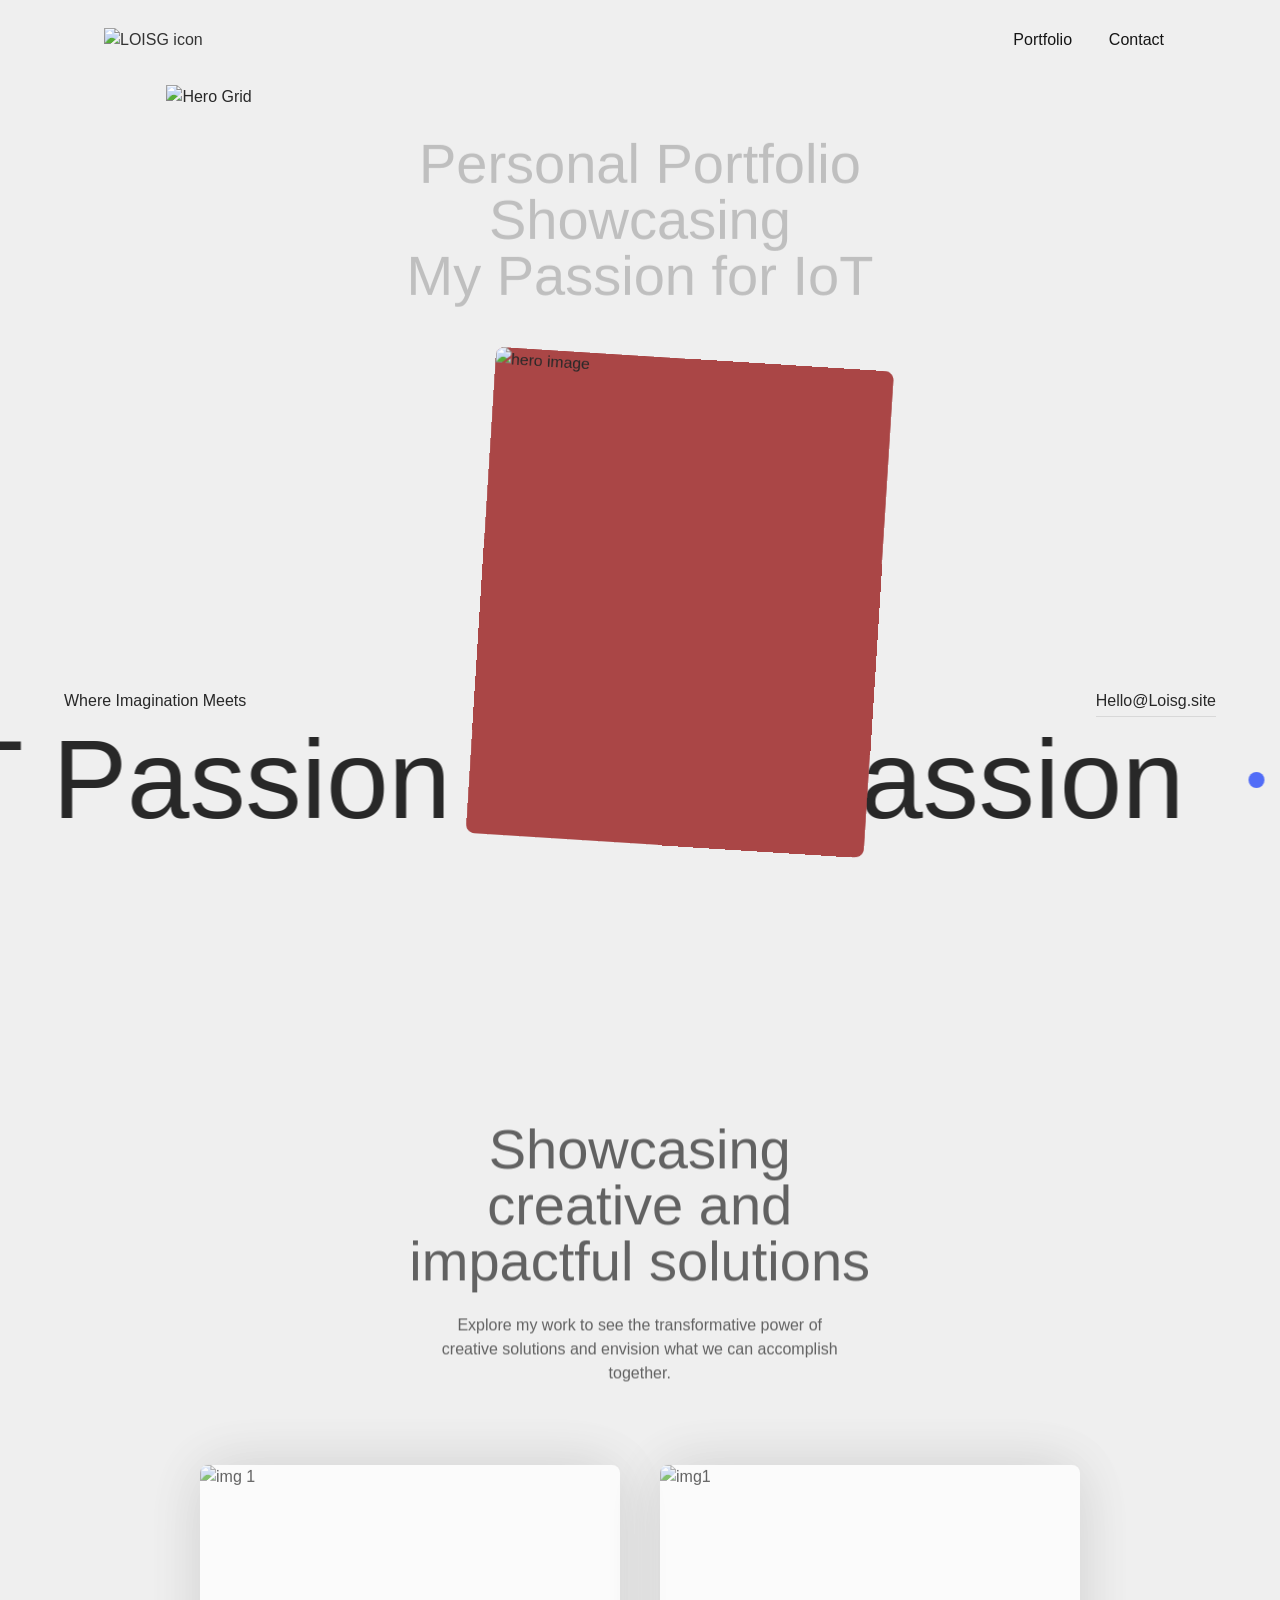
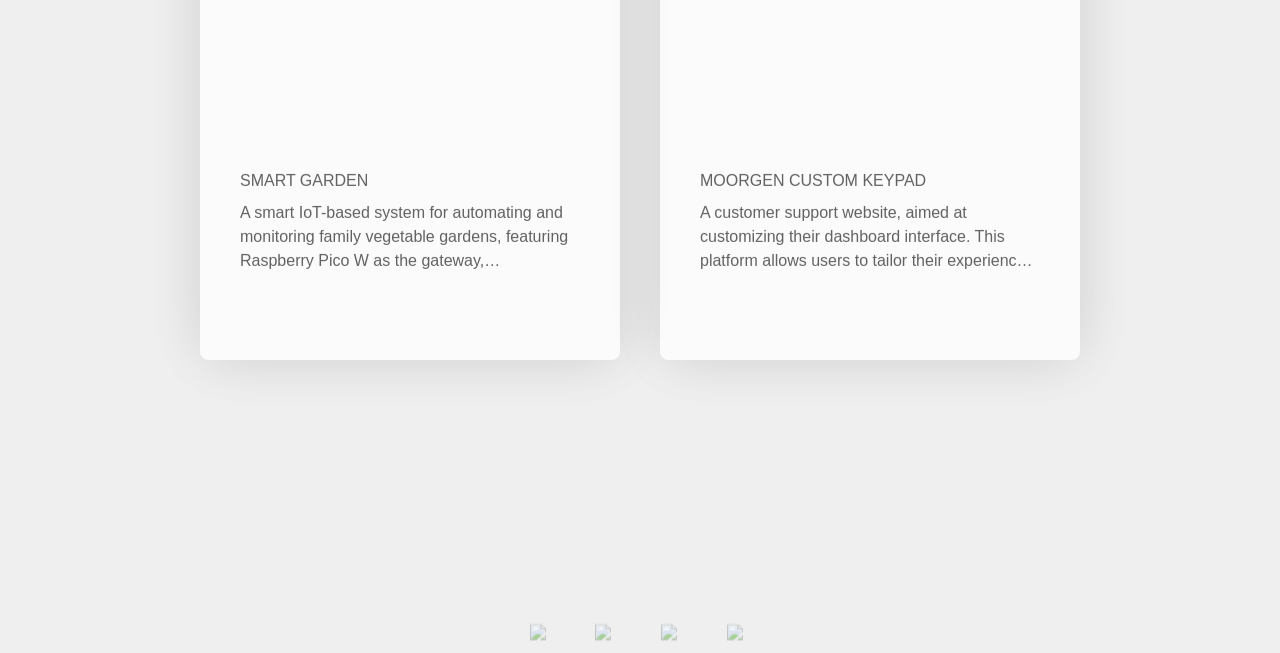
==== commit e76b1cc2: "change gmail" ====
--- a/index.html
+++ b/index.html
@@ -340,7 +340,7 @@
                                 data-w-id="f367486e-ac08-4db0-60b7-352914eece19"
                                 href="./contact/"
                                 class="button-hero w-inline-block"
-                                ><div class="text-weight-medium">Nguyenthanhloi.sg@gmail.com</div>
+                                ><div class="text-weight-medium">Hello@Loisg.site</div>
                                 <div class="button-line-wrap">
                                     <div style="width: 0%" class="button-line-animation"></div></div
                             ></a>
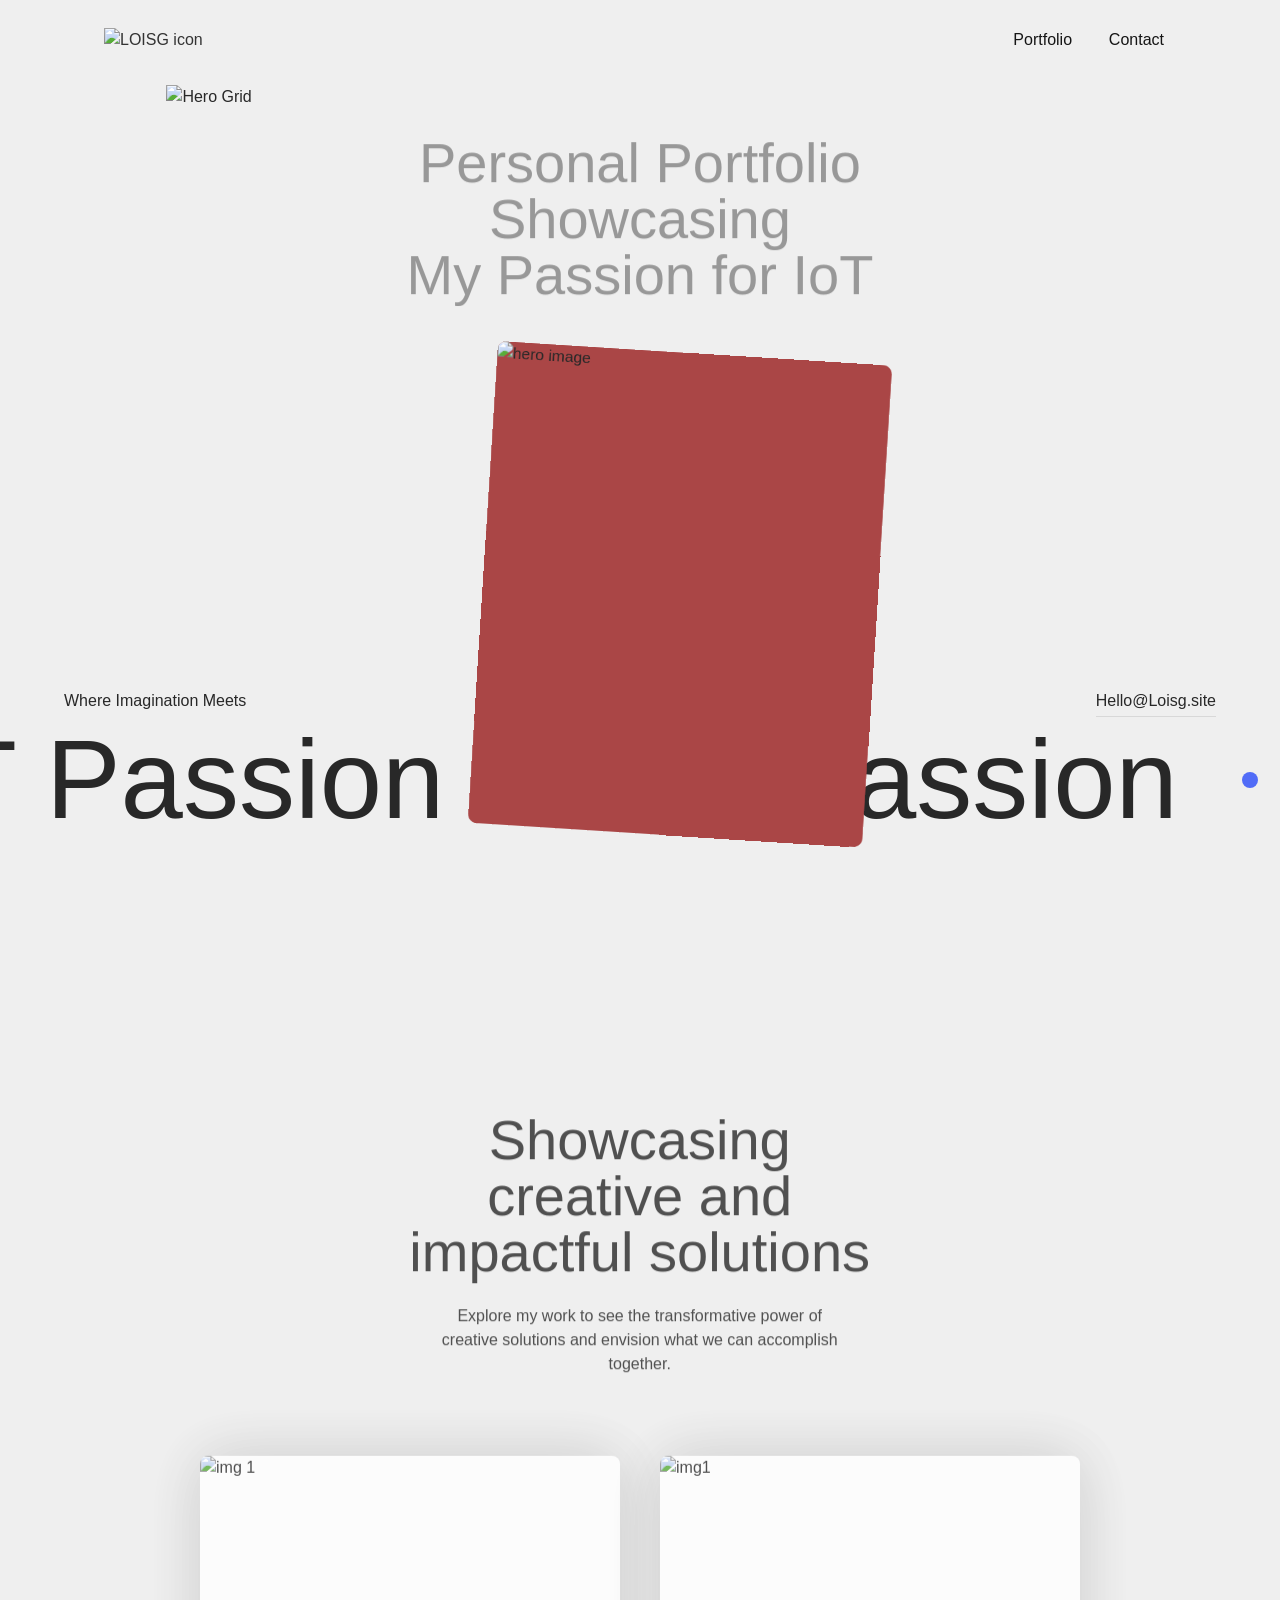
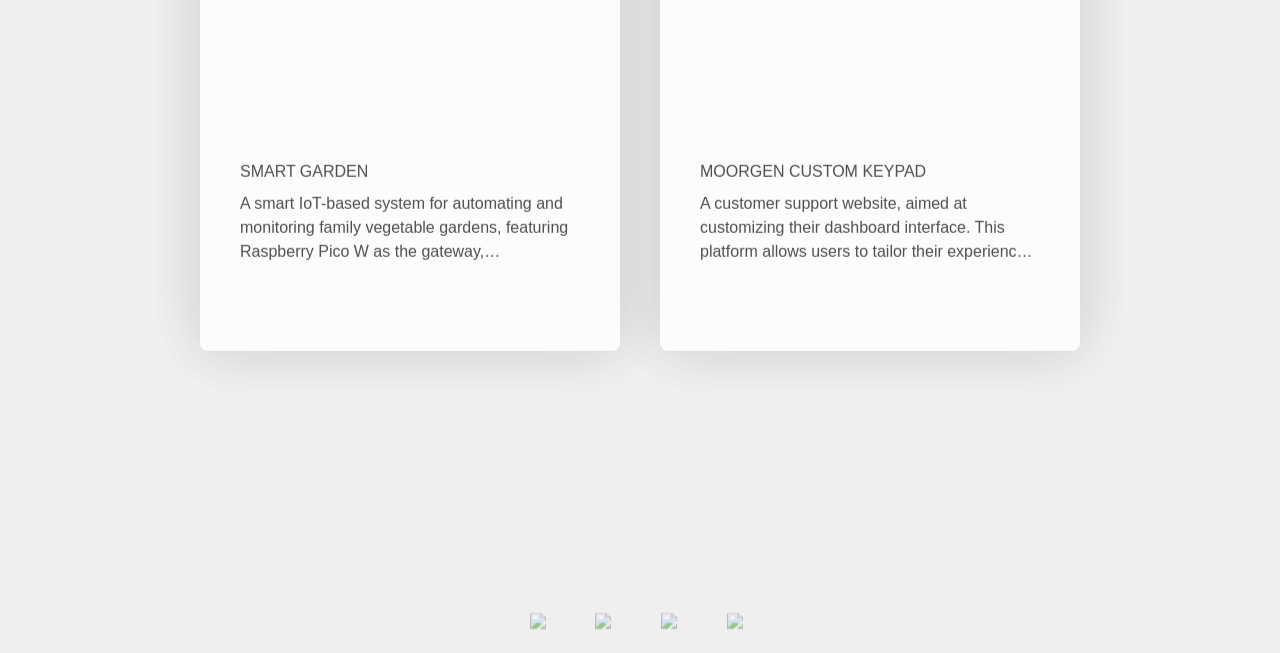
==== commit 2650a49a: "change url moorgen" ====
--- a/index.html
+++ b/index.html
@@ -501,7 +501,7 @@
                                                 alt="img1"
                                                 class="image landscape"
                                             /><a
-                                                href="https://moorgen-custom-keypad.netlify.app/"
+                                                href="https://nguyenthanhloisg.github.io/Custom-Moorgen-Keypad/"
                                                 target="_blank"
                                                 class="works-hover-follow w-inline-block"
                                                 ><div class="font-move">
@@ -511,7 +511,7 @@
                                         </div>
                                         <div class="work-content">
                                             <a
-                                                href="https://moorgen-custom-keypad.netlify.app/"
+                                                href="https://nguyenthanhloisg.github.io/Custom-Moorgen-Keypad/"
                                                 target="_blank"
                                                 class="text-weight-medium caps"
                                                 >moorgen custom keypad</a
